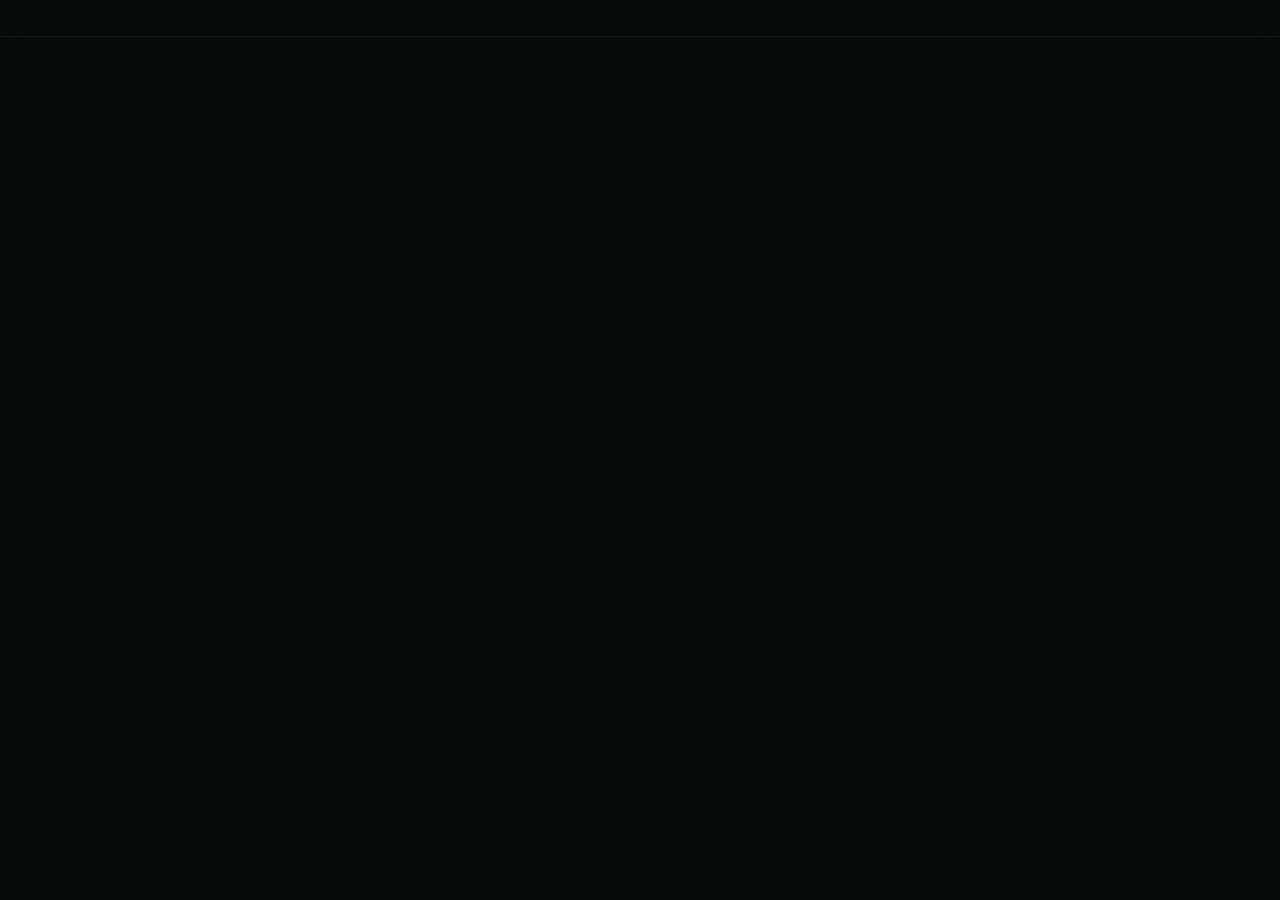
==== index.html @ d66a93f8 "base creation in progress." ====
<!DOCTYPE html>
<html lang="en">
<head>
    <meta http-equiv="Content-Security-Policy" 
      content="default-src 'self'; script-src 'self' https://api.github.com https://api.rss2json.com https://cdn.jsdelivr.net; connec; style-src 'self' https://fonts.googleapis.com; font-src 'self' https://fonts.gstatic.com;">
    <meta name="description"
      content="A simple portfolio website.">
    <meta name="keywords" content="AI Engineer, ML Engineer, Computer Vision, Gen AI, NLP, PyTorch, TensorFlow, Deep Learning, Data Science">
    <meta property="og:type" content="website">
    <meta property="og:url" content="https://Crammer.dev/">
    <meta property="og:title" content="AIML Engineer | CS Undergrad ">
    <meta property="og:description" content="GenAI enthusiast and ML engineer with a passion for computer vision and natural language processing.">
    <meta property="og:image" content="https://Crammer.dev/assets/preview_card.png">
    <meta property="twitter:card" content="summary_large_image">
    <meta property="twitter:title" content="AIML Engineer | CS Undergrad ">
    <meta property="twitter:description" content="GenAI enthusiast and ML engineer with a passion for computer vision and natural language processing.">
    <meta charset="UTF-8">
    <meta name="viewport" content="width=device-width, initial-scale=1.0">
    <title>AIML Engineer · CS Undergrad | Portfolio</title>
    <link rel="icon" type="image/svg+xml" href="content/icon.svg">
    <script src="theme-init.js"></script>
    <link rel=""preconnect" href="https://fonts.googleapis.com">
    <link rel="preconnect" href="https://fonts.gstatic.com" crossorigin>
    <link 
        href="https://fonts.googleapis.com/css2?family=DM+Sans:ital,opsz,wght@0,9..40,400;0,9..40,500;0,9..40,600;1,9..40,400&family=Fira+Code:wght@300;400;600&family=Playfair+Display:ital,wght@0,700;1,400&display=swap" 
        rel="stylesheet">
    <link rel="stylesheet" href="style.css">
    <link rel="stylesheet" href="css/index.css">
</head>    

<body>
    <div class="container">
        <nav
</html>
---- style.css ----
/* --- VARIABLES: Design system --- */
:root {
    color-scheme: dark;
    /* ── Base palette ─────────────────────────────────── */
    --bg-color:       #080c08;
    --surface-color:  #0e1410;
    --surface-2:      #131a14;
    --glass:          rgba(14, 20, 16, 0.75);
    --glass-hover:    rgba(19, 26, 20, 0.82);

    /* ── Typography ───────────────────────────────────── */
    --text-primary:   #e8ede8;
    --text-secondary: #7a8c7a;
    --text-muted:     #4a5a4a;

    /* ── Accent (neon lime, used precisely) ───────────── */
    --accent-color:   #ccff00;
    --accent-dim:     rgba(204, 255, 0, 0.6);
    --accent-glow:    rgba(204, 255, 0, 0.18);
    --accent-subtle:  rgba(204, 255, 0, 0.06);

    /* ── Atmospheric gradient blob colors ─────────────── */
    --atm-emerald:    rgba(16, 185, 129, 0.14);
    --atm-teal:       rgba(20, 184, 166, 0.10);
    --atm-lime:       rgba(132, 204, 22, 0.12);

    /* ── Navigation ───────────────────────────────────── */
    --nav-bg:         rgba(8, 12, 8, 0.88);
    --nav-border:     rgba(255, 255, 255, 0.07);
    --nav-text:       #e8ede8;

    /* ── Fonts ────────────────────────────────────────── */
    --font-code:      'Fira Code', monospace;
    --font-body:      'DM Sans', sans-serif;
    --font-display:   'Playfair Display', serif;

    /* ── Easing & Duration ────────────────────────────── */
    --ease-out-expo:  cubic-bezier(0.16, 1, 0.3, 1);
    --ease-cinematic: cubic-bezier(0.25, 0.46, 0.45, 0.94);
    --dur-fast: 0.18s;
    --dur-mid:  0.35s;
    --dur-slow: 0.65s;
}

/* --- LIGHT THEME (Warm Editorial) --- */
[data-theme="light"] {
    --bg-color:      #f5f2eb;
    --surface-color: #eae6dc;
    --surface-2:     #dedad0;
    /* Darker text for high contrast on warm ivory — WCAG AAA on bg */
    --text-primary:  #0c0f0a;
    --text-secondary: #353d30;
    --text-muted:    #5c6458;

    --accent-color:  #1a5c00;
    --accent-dim:    rgba(26, 92, 0, 0.65);
    --accent-glow:   rgba(26, 92, 0, 0.14);
    --accent-subtle: rgba(26, 92, 0, 0.06);

    --atm-emerald:   rgba(16, 140, 80, 0.07);
    --atm-teal:      rgba(20, 130, 120, 0.05);
    --atm-lime:      rgba(80, 140, 10, 0.06);

    --nav-bg:        rgba(245, 242, 235, 0.94);
    --nav-border:    rgba(12, 15, 10, 0.12);
    --nav-text:      #0c0f0a;

    --glass:         rgba(239, 236, 228, 0.70);
    --glass-hover:   rgba(230, 226, 216, 0.78);
    color-scheme: light;
}

/* --- GLOBAL RESET & BASE --- */
* {
    box-sizing: border-box;
    margin: 0;
    padding: 0;
}

body {
    background-color: var(--bg-color);
    color: var(--text-primary);
    font-family: var(--font-body);
    font-optical-sizing: auto;
    line-height: 1.65;
    letter-spacing: 0.01em;
    overflow-x: hidden;
    transition: background-color 0.3s, color 0.3s;
    background-image: url("data:image/svg+xml,%3Csvg xmlns='http://www.w3.org/2000/svg' width='200' height='200'%3E%3Cfilter id='n'%3E%3CfeTurbulence type='fractalNoise' baseFrequency='0.75' numOctaves='4' stitchTiles='stitch'/%3E%3CfeColorMatrix type='saturate' values='0'/%3E%3C%2Ffilter%3E%3Crect width='200' height='200' filter='url(%23n)' opacity='0.025'/%3E%3C%2Fsvg%3E");
    background-repeat: repeat;
    background-size: 200px 200px;
}

/* --- TYPOGRAPHY --- */
h1, h2, h3, h4 {
    font-family: var(--font-code);
    color: var(--text-primary);
    margin-bottom: 1rem;
}

h1 {
    font-size: 3rem;
}

/* Global 'a' tags */
a {
    color: var(--text-primary);
    text-decoration: none;
    border-bottom: 1px solid var(--accent-color);
    transition: all 0.3s ease;
}

a:hover {
    background-color: var(--accent-color);
    color: var(--bg-color);
    box-shadow: 0 0 15px var(--accent-color);
}

/* --- LAYOUT UTILITIES --- */
.container {
    max-width: 1200px;
    margin: 0 auto;
    padding: 0 40px;
    position: relative;
    z-index: 1;
}

section {
    padding: 80px 0;
}

/* --- COMPONENTS: The "Card" Look --- */
.card, .project-item, .skill-box {
    background: var(--glass);
    backdrop-filter: blur(12px);
    -webkit-backdrop-filter: blur(12px);
    border: 1px solid var(--nav-border);
    padding: 2rem;
    border-radius: 4px;
    transition:
        transform var(--dur-mid) var(--ease-out-expo),
        box-shadow var(--dur-mid) ease,
        background var(--dur-mid) ease,
        border-color var(--dur-mid) ease;
    position: relative;
    overflow: hidden;
}

.card:hover, .project-item:hover {
    transform: translateY(-6px);
    background: var(--glass-hover);
    border-color: rgba(204, 255, 0, 0.2);
    box-shadow:
        0 0 0 1px rgba(204, 255, 0, 0.18),
        0 12px 40px -8px rgba(0, 0, 0, 0.7),
        0 0 30px -10px rgba(204, 255, 0, 0.10);
}

.card::before, .project-item::before {
    content: '';
    display: block;
    width: 100%;
    height: 1px;
    background: linear-gradient(90deg, var(--accent-color), rgba(204, 255, 0, 0.3) 50%, transparent);
    position: absolute;
    top: 0;
    left: 0;
    transform: scaleX(0);
    transform-origin: left;
    transition: transform 0.5s var(--ease-out-expo);
}

.card:hover::before, .project-item:hover::before {
    transform: scaleX(1);
}

/* --- BUTTONS: Neon Style --- */
.btn {
    display: inline-block;
    padding: 12px 24px;
    font-family: var(--font-code);
    font-weight: bold;
    border: 1px solid var(--accent-color);
    color: var(--accent-color);
    background: transparent;
    cursor: pointer;
    transition: all 0.3s ease;
    text-transform: uppercase;
    letter-spacing: 1px;
}

.btn:hover {
    background: var(--accent-color);
    color: var(--bg-color);
    box-shadow: 0 0 20px var(--accent-glow);
}

/* --- SUPER SAIYAN BUTTON & MODE --- */
.btn-saiyan {
    display: inline-block;
    padding: 12px 24px;
    font-family: var(--font-code);
    font-size: 1rem;
    font-weight: bold;
    border: 1px solid #ffdd00;
    color: #ffdd00;
    background: transparent;
    cursor: pointer;
    transition: all 0.3s ease;
    text-transform: uppercase;
    letter-spacing: 1px;
    -webkit-appearance: none;
    appearance: none;
    outline: none;
    border-radius: 0;
    line-height: normal;
}

.btn-saiyan:hover {
    background: #ffdd00;
    color: #000;
    box-shadow: 0 0 25px rgba(255, 221, 0, 0.8);
}

.saiyan-mode {
    background: linear-gradient(135deg, #ffdd00, #ffaa00) !important;
    box-shadow: 0 0 50px rgba(255, 221, 0, 0.6) !important;
    transition: all 0.5s ease;
}

/* --- NAVIGATION: 3-column layout --- */
nav {
    position: sticky;
    top: 0;
    background: var(--nav-bg);
    border-bottom: 1px solid var(--nav-border);
    backdrop-filter: blur(20px) saturate(160%);
    -webkit-backdrop-filter: blur(20px) saturate(160%);
    z-index: 1000;
    display: grid;
    grid-template-columns: 1fr auto 1fr;
    align-items: center;
    transition: background 0.3s ease, border-color 0.3s ease, transform 0.3s ease;
    /* Break out of .container to span full viewport width */
    width: 100vw;
    margin-left: calc(-50vw + 50%);
    padding: 18px calc(50vw - 50% + 40px);
}

/* Brand: left column */
.nav-brand {
    display: flex;
    flex-direction: column;
    gap: 2px;
}

.nav-brand-name {
    font-family: var(--font-display);
    font-size: 1.1rem;
    font-weight: 700;
    color: var(--nav-text);
    letter-spacing: 0.5px;
    border-bottom: none;
    transition: color 0.3s ease;
}

.nav-brand-name:hover {
    background: none;
    box-shadow: none;
    color: var(--accent-color);
}

.nav-brand-tagline {
    font-family: var(--font-code);
    font-size: 0.65rem;
    color: var(--text-secondary);
    letter-spacing: 1.5px;
    text-transform: uppercase;
}

/* Links: center column */
.nav-links {
    display: flex;
    align-items: center;
    gap: 2px;
}

.nav-links a {
    color: var(--nav-text);
    font-family: var(--font-code);
    font-size: 0.75rem;
    font-weight: 500;
    letter-spacing: 1.5px;
    text-transform: uppercase;
    padding: 6px 14px;
    position: relative;
    border-bottom: none;
    transition: color 0.3s ease;
}

.nav-links a::after {
    content: '';
    position: absolute;
    width: 0;
    height: 2px;
    bottom: -2px;
    left: 14px;
    background-color: var(--accent-color);
    transition: width 0.3s ease;
}

.nav-links a:hover {
    background: none;
    box-shadow: none;
    color: var(--accent-color);
}

.nav-links a:hover::after {
    width: calc(100% - 28px);
}

.nav-links a.active {
    color: var(--accent-color);
    font-weight: bold;
}

.nav-links a.active::after {
    width: calc(100% - 28px);
}

/* Controls: right column (aligned right) */
.nav-controls {
    display: flex;
    justify-content: flex-end;
    align-items: center;
    gap: 8px;
}

/* --- THEME TOGGLE BUTTON --- */
#theme-toggle {
    background: transparent;
    border: 1px solid var(--accent-color);
    color: var(--accent-color);
    padding: 6px 12px;
    cursor: pointer;
    font-family: var(--font-code);
    font-size: 1rem;
    transition: all 0.3s ease;
}

#theme-toggle:hover {
    background: var(--accent-color);
    color: var(--bg-color);
    box-shadow: 0 0 10px var(--accent-glow);
}

/* --- HAMBURGER MENU TOGGLE (Mobile only) --- */
.menu-toggle {
    display: none;
    background: transparent;
    border: 1px solid var(--accent-color);
    color: var(--accent-color);
    padding: 6px 12px;
    cursor: pointer;
    font-family: var(--font-code);
    font-size: 1.2rem;
    transition: all 0.3s ease;
    -webkit-appearance: none;
    appearance: none;
    line-height: 1;
}

.menu-toggle:hover {
    background: var(--accent-color);
    color: var(--bg-color);
    box-shadow: 0 0 10px var(--accent-glow);
}

/* --- LANGUAGE SWITCHER --- */
.lang-switcher {
    position: relative;
    display: inline-flex;
}

.lang-toggle {
    background: transparent;
    border: 1px solid var(--accent-color);
    color: var(--accent-color);
    padding: 6px 10px;
    cursor: pointer;
    font-family: var(--font-code);
    font-size: 0.85rem;
    letter-spacing: 1px;
    transition: all 0.3s ease;
    line-height: 1;
    min-width: 54px;
    text-align: center;
}

.lang-toggle:hover,
.lang-toggle[aria-expanded="true"] {
    background: var(--accent-color);
    color: var(--bg-color);
    box-shadow: 0 0 10px var(--accent-glow);
}

.lang-menu {
    position: absolute;
    top: calc(100% + 6px);
    right: 0;
    min-width: 180px;
    margin: 0;
    padding: 6px 0;
    list-style: none;
    background: var(--bg-color);
    border: 1px solid var(--accent-color);
    box-shadow: 0 6px 24px rgba(0, 0, 0, 0.4), 0 0 14px var(--accent-glow);
    font-family: var(--font-code);
    font-size: 0.85rem;
    z-index: 1000;
    opacity: 0;
    transform: translateY(-4px);
    pointer-events: none;
    transition: opacity 0.18s ease, transform 0.18s ease;
}

.lang-menu.open {
    opacity: 1;
    transform: translateY(0);
    pointer-events: auto;
}

.lang-option {
    display: grid;
    grid-template-columns: 28px 1fr;
    align-items: center;
    gap: 10px;
    padding: 8px 14px;
    cursor: pointer;
    color: var(--text-color);
    transition: background 0.15s ease, color 0.15s ease;
    user-select: none;
}

.lang-option:hover {
    background: var(--accent-color);
    color: var(--bg-color);
}

.lang-option.active {
    color: var(--accent-color);
}

.lang-option.active::before {
    content: '>';
    position: absolute;
    margin-left: -12px;
    color: var(--accent-color);
}

.lang-option.active:hover {
    color: var(--bg-color);
}

.lang-option .lang-flag {
    display: inline-flex;
    align-items: center;
    justify-content: center;
    width: 20px;
    height: 15px;
    line-height: 1;
}

.lang-option .lang-flag-svg,
.lang-flag-svg {
    width: 100%;
    height: 100%;
    display: block;
    border: 1px solid rgba(0, 0, 0, 0.12);
    border-radius: 2px;
    box-sizing: border-box;
}

[data-theme="dark"] .lang-option .lang-flag-svg,
[data-theme="dark"] .lang-flag-svg {
    border-color: rgba(255, 255, 255, 0.15);
}

.lang-option .lang-name {
    font-size: 0.85rem;
}

/* RTL support for Arabic greeting in the typewriter */
#typewriter[dir="rtl"] {
    direction: rtl;
    unicode-bidi: embed;
}

@media (max-width: 768px) {
    .lang-menu {
        right: 0;
        min-width: 160px;
    }
}

/* --- SECTION HEADINGS: Hybrid style --- */
.section-label {
    font-family: var(--font-code);
    font-size: 0.72rem;
    letter-spacing: 3px;
    text-transform: uppercase;
    color: var(--accent-color);
    display: block;
    margin-bottom: 8px;
    opacity: 0.9;
}

.section-title {
    font-family: var(--font-display);
    font-size: 2.8rem;
    font-weight: 700;
    color: var(--text-primary);
    margin-bottom: 2rem;
    line-height: 1.1;
    letter-spacing: -0.5px;
}

/* --- PAGE HERO (inner pages: blog, projects, cv) --- */
.page-hero {
    padding: 60px 0 50px;
    border-left: 3px solid var(--accent-color);
    padding-left: 40px;
    margin-bottom: 20px;
    display: grid;
    grid-template-columns: 1fr auto;
    gap: 40px;
    align-items: start;
    position: relative;
    overflow: hidden;
    isolation: isolate;
}

.page-hero::before {
    content: '';
    position: absolute;
    inset: -30px;
    z-index: 0;
    background:
        radial-gradient(ellipse 60% 80% at 0% 50%, var(--atm-emerald) 0%, transparent 65%),
        radial-gradient(ellipse 40% 60% at 90% 20%, var(--atm-teal) 0%, transparent 60%);
    pointer-events: none;
}

.page-hero-left,
.page-hero-meta {
    position: relative;
    z-index: 1;
}

/* --- ATMOSPHERIC SECTION DIVIDERS --- */
section + section {
    position: relative;
}

section + section::before {
    content: '';
    display: block;
    height: 1px;
    background: linear-gradient(90deg,
        transparent 0%,
        var(--nav-border) 20%,
        rgba(204, 255, 0, 0.08) 50%,
        var(--nav-border) 80%,
        transparent 100%
    );
    position: absolute;
    top: 0;
    left: 0;
    right: 0;
}

.page-hero-label {
    font-family: var(--font-code);
    font-size: 0.88rem;
    letter-spacing: 2px;
    text-transform: uppercase;
    color: var(--accent-color);
    display: block;
    margin-bottom: 16px;
}

.page-hero-title {
    font-family: var(--font-display);
    font-size: clamp(2.8rem, 7vw, 5.5rem);
    font-weight: 700;
    color: var(--text-primary);
    line-height: 0.95;
    letter-spacing: -1.5px;
    margin-bottom: 20px;
}

.page-hero-subtitle {
    font-family: var(--font-display);
    font-style: italic;
    font-size: 1.1rem;
    color: var(--text-secondary);
    line-height: 1.6;
    max-width: 480px;
}

.page-hero-meta {
    background: var(--glass);
    backdrop-filter: blur(12px);
    -webkit-backdrop-filter: blur(12px);
    border: 1px solid var(--nav-border);
    padding: 28px;
    min-width: 260px;
    flex-shrink: 0;
}

.page-hero-meta-label {
    font-family: var(--font-code);
    font-size: 0.68rem;
    letter-spacing: 2px;
    text-transform: uppercase;
    color: var(--accent-color);
    display: block;
    margin-bottom: 12px;
}

.page-hero-meta-text {
    font-size: 0.9rem;
    color: var(--text-secondary);
    line-height: 1.6;
    margin-bottom: 16px;
}

.page-hero-stats {
    display: flex;
    gap: 40px;
    margin-top: 20px;
    border-top: 1px solid var(--nav-border);
    padding-top: 16px;
}

.page-hero-stat-label {
    font-family: var(--font-code);
    font-size: 0.65rem;
    letter-spacing: 1.5px;
    text-transform: uppercase;
    color: var(--text-secondary);
    display: block;
    margin-bottom: 6px;
}

.page-hero-stat-value {
    font-family: var(--font-display);
    font-size: 1.8rem;
    font-style: italic;
    color: var(--text-primary);
}

/* --- HERO SECTION LAYOUT --- */
#hero {
    padding: 0; /* override section padding — panels control their own spacing */
    position: relative;
    isolation: isolate;
}

.hero-layout {
    display: grid;
    grid-template-columns: minmax(0, 1fr) clamp(190px, 34vw, 380px);
    gap: clamp(8px, 1.4vw, 16px);
    max-width: 1280px;
    margin: 0 auto;
    align-items: end;
}

/* Left text panel */
.hero-panel-left {
    display: flex;
    flex-direction: column;
    justify-content: center;
    padding: 48px 20px 48px 0;
}

/* Right photo panel */
.hero-panel-right {
    display: flex;
    flex-direction: column;
    align-items: flex-end;
    justify-content: center;
    padding: 48px 0 48px 0;
}

/* Large display name */
.hero-display-name {
    font-family: var(--font-display);
    font-size: clamp(3rem, 5vw, 4.5rem);
    font-weight: 700;
    line-height: 0.95;
    letter-spacing: -2px;
    color: var(--text-primary);
    margin-bottom: 20px;
}

/* Rectangular photo frame with corner accents */
.video-frame-wrapper {
    position: relative;
    width: 100%;
    max-width: clamp(190px, 34vw, 380px);
}

/* Corner accents */
.video-frame-wrapper::before,
.video-frame-wrapper::after {
    content: '+';
    position: absolute;
    font-family: var(--font-code);
    font-size: 1.2rem;
    color: var(--accent-color);
    z-index: 3;
    line-height: 1;
}

.video-frame-wrapper::before {
    top: -8px;
    left: -8px;
}

.video-frame-wrapper::after {
    bottom: -8px;
    right: -8px;
}

.video-frame {
    width: 100%;
    aspect-ratio: 9 / 16;
    border-radius: 0;
    padding: 0;
    background: var(--glass);
    backdrop-filter: blur(12px);
    -webkit-backdrop-filter: blur(12px);
    border: 1px solid var(--accent-color);
    box-shadow:
        4px 4px 0 var(--accent-color),
        0 0 60px rgba(204, 255, 0, 0.06),
        0 20px 60px rgba(0, 0, 0, 0.6);
    display: grid;
    overflow: hidden;
    position: relative;
}

/* Stack video and GIF in the same grid cell */
.video-frame video,
.video-frame img {
    grid-area: 1 / 1;
    width: 100%;
    height: 100%;
    object-fit: cover;
    border-radius: 0;
    display: block;
    background-color: var(--bg-color);
    opacity: 0;
    transition: opacity 0.3s ease;
}

.video-frame video.active,
.video-frame img.active {
    opacity: 1;
}

.video-frame img.active {
    filter: brightness(0.92) saturate(1.1) contrast(1.05);
    transition: filter 0.5s var(--ease-cinematic);
}

.video-frame:hover img.active {
    filter: brightness(0.88) saturate(0.85) contrast(1.12);
}

/* Profile link */
.profile-link {
    display: block;
    width: 100%;
    text-decoration: none;
    border-bottom: none;
}

.profile-link:hover {
    background: none;
    box-shadow: none;
}

.profile-hover-overlay {
    grid-area: 1 / 1;
    display: flex;
    align-items: center;
    justify-content: center;
    background: rgba(0, 0, 0, 0.55);
    backdrop-filter: blur(6px);
    -webkit-backdrop-filter: blur(6px);
    opacity: 0;
    transition: opacity 0.3s ease;
    z-index: 2;
}

.profile-hover-overlay span {
    font-family: var(--font-code);
    font-size: 1rem;
    font-weight: bold;
    color: var(--accent-color);
    text-transform: uppercase;
    letter-spacing: 1px;
}

.profile-link:hover .profile-hover-overlay {
    opacity: 1;
}

.saiyan-btn-wrapper {
    display: flex;
    align-items: center;
    justify-content: center;
}

/* --- CONTACT EMAIL LINK GLOW --- */
#contact a[href^="mailto"] {
    font-family: var(--font-code);
    font-size: 1.1rem;
    color: var(--accent-color);
    border-bottom: 1px solid rgba(204, 255, 0, 0.3);
    transition:
        border-color var(--dur-mid) ease,
        text-shadow var(--dur-mid) ease;
    letter-spacing: 0.3px;
}

#contact a[href^="mailto"]:hover {
    color: var(--accent-color);
    border-bottom-color: var(--accent-color);
    background: none;
    box-shadow: none;
    text-shadow: 0 0 20px var(--accent-glow);
}

/* --- CONTACT SOCIAL ICONS --- */
.social-links {
    display: flex;
    gap: 24px;
    margin-top: 24px;
    align-items: center;
}

.social-icon {
    display: flex;
    align-items: center;
    justify-content: center;
    border-bottom: none;
    transition: transform 0.25s ease, filter 0.25s ease;
}

.social-icon:hover {
    background: none;
    box-shadow: none;
    transform: scale(1.2);
    filter: drop-shadow(0 0 8px var(--accent-glow));
}

.social-icon svg {
    width: 36px;
    height: 36px;
    fill: white;
}

[data-theme="light"] .social-icon svg {
    fill: #1a1f16;
}

/* --- LIGHT THEME: Tag overrides --- */
[data-theme="light"] .tag {
    background: rgba(61, 122, 0, 0.06);
    border-color: rgba(61, 122, 0, 0.25);
}

[data-theme="light"] .tag-ml {
    color: #7c3aed;
    background: rgba(124, 58, 237, 0.08);
    border-color: rgba(124, 58, 237, 0.25);
}

[data-theme="light"] .tag-nlp {
    color: #0d7346;
    background: rgba(13, 115, 70, 0.08);
    border-color: rgba(13, 115, 70, 0.25);
}

[data-theme="light"] .tag-analytics {
    color: #b45309;
    background: rgba(180, 83, 9, 0.08);
    border-color: rgba(180, 83, 9, 0.25);
}

[data-theme="light"] .tag-engineering {
    color: #1d4ed8;
    background: rgba(29, 78, 216, 0.08);
    border-color: rgba(29, 78, 216, 0.25);
}

[data-theme="light"] .tag-cloud {
    color: #0e7490;
    background: rgba(14, 116, 144, 0.08);
    border-color: rgba(14, 116, 144, 0.25);
}

/* --- LIGHT THEME: Ghost project card --- */
[data-theme="light"] .proj-card-ghost {
    border-color: rgba(61, 122, 0, 0.25);
}

/* --- LIGHT THEME: Hero text readability --- */
[data-theme="light"] .hero-display-name {
    color: #111410;
    text-shadow: 0 1px 4px rgba(248, 246, 240, 0.8);
}

[data-theme="light"] .section-label {
    text-shadow: 0 1px 3px rgba(248, 246, 240, 0.9);
}

[data-theme="light"] .hero-subtitle {
    color: #3a4238;
    text-shadow: 0 1px 3px rgba(248, 246, 240, 0.9);
}

/* --- FOOTER STATUS BAR --- */
.status-bar {
    display: flex;
    align-items: center;
    gap: 10px;
    font-family: var(--font-code);
    font-size: 0.85rem;
    color: var(--text-secondary);
    flex-wrap: wrap;
}

.status-indicator {
    width: 8px;
    height: 8px;
    border-radius: 50%;
    background-color: var(--accent-color);
    box-shadow: 0 0 6px var(--accent-color);
    display: inline-block;
    animation: blink 2s infinite;
}

@keyframes blink {
    0%, 100% { opacity: 1; }
    50% { opacity: 0.3; }
}

/* --- GRID SYSTEM --- */
.grid {
    display: grid;
    grid-template-columns: repeat(auto-fit, minmax(300px, 1fr));
    gap: 2rem;
    margin-top: 2rem;
}

/* Tag styling */
.tag {
    display: inline-block;
    padding: 2px 8px;
    border-radius: 0;
    background: rgba(204, 255, 0, 0.05);
    color: var(--accent-color);
    font-size: 0.8rem;
    margin-right: 5px;
    margin-bottom: 5px;
    border: 1px solid rgba(204, 255, 0, 0.25);
    font-family: var(--font-code);
    letter-spacing: 0.5px;
}

/* Skill tag category colors */
.tag-ml {
    display: inline-block;
    padding: 2px 8px;
    border-radius: 4px;
    font-size: 0.75rem;
    margin-right: 4px;
    margin-bottom: 4px;
    color: #c084fc;
    background: rgba(192, 132, 252, 0.1);
    border: 1px solid rgba(192, 132, 252, 0.3);
}

.tag-nlp {
    display: inline-block;
    padding: 2px 8px;
    border-radius: 4px;
    font-size: 0.75rem;
    margin-right: 4px;
    margin-bottom: 4px;
    color: #34d399;
    background: rgba(52, 211, 153, 0.1);
    border: 1px solid rgba(52, 211, 153, 0.3);
}

.tag-analytics {
    display: inline-block;
    padding: 2px 8px;
    border-radius: 4px;
    font-size: 0.75rem;
    margin-right: 4px;
    margin-bottom: 4px;
    color: #fb923c;
    background: rgba(251, 146, 60, 0.1);
    border: 1px solid rgba(251, 146, 60, 0.3);
}

.tag-engineering {
    display: inline-block;
    padding: 2px 8px;
    border-radius: 4px;
    font-size: 0.75rem;
    margin-right: 4px;
    margin-bottom: 4px;
    color: #60a5fa;
    background: rgba(96, 165, 250, 0.1);
    border: 1px solid rgba(96, 165, 250, 0.3);
}

.tag-cloud {
    display: inline-block;
    padding: 2px 8px;
    border-radius: 4px;
    font-size: 0.75rem;
    margin-right: 4px;
    margin-bottom: 4px;
    color: #22d3ee;
    background: rgba(34, 211, 238, 0.1);
    border: 1px solid rgba(34, 211, 238, 0.3);
}

.card-skill-tags {
    display: flex;
    flex-wrap: wrap;
    gap: 0;
    margin-top: 6px;
}

.card-header a {
    color: var(--text-primary);
    border-bottom: none;
}

.card-header a:hover {
    color: var(--accent-color);
    background: none;
    box-shadow: none;
}

/* --- PROJECTS: compact ls-style list --- */
.proj-list {
    display: flex;
    flex-direction: column;
    gap: 10px;
    margin-top: 1.2rem;
}

.proj-card {
    padding: 0.85rem 1.1rem !important;
    display: flex;
    flex-direction: column;
    gap: 6px;
}

.proj-card-ghost {
    display: flex;
    align-items: center;
    justify-content: center;
    margin-top: 10px;
    padding: 0.75rem 1.1rem;
    border: 1px dashed rgba(204, 255, 0, 0.2);
    border-radius: 0;
    font-family: var(--font-code);
    font-size: 0.85rem;
    color: var(--text-secondary);
    text-decoration: none;
    letter-spacing: 0.5px;
    transition: border-color 0.3s ease, color 0.3s ease, box-shadow 0.3s ease;
}

.proj-card-ghost:hover {
    border-color: var(--accent-color);
    color: var(--accent-color);
    background: none;
    box-shadow: 0 0 12px var(--accent-glow);
}

.proj-card-ghost .proj-prompt {
    opacity: 0.4;
}

.proj-card-ghost:hover .proj-prompt {
    opacity: 1;
}

.proj-header {
    display: flex;
    justify-content: space-between;
    align-items: baseline;
    gap: 12px;
    flex-wrap: wrap;
}

.proj-header .card-header {
    margin-bottom: 0;
    font-size: 0.9rem;
    white-space: nowrap;
    overflow: hidden;
    text-overflow: ellipsis;
}

.proj-prompt {
    color: var(--accent-color);
    opacity: 0.5;
    font-size: 0.8rem;
}

.proj-header .btn-link {
    flex-shrink: 0;
    font-size: 0.78rem;
    font-family: var(--font-code);
    color: var(--accent-color);
    border-bottom: 1px solid transparent;
    transition: border-color 0.2s;
    white-space: nowrap;
}

.proj-header .btn-link:hover {
    border-bottom-color: var(--accent-color);
    background: none;
    box-shadow: none;
    color: var(--accent-color);
}

.proj-card .card-tags {
    display: flex;
    flex-wrap: wrap;
    gap: 5px;
}

.proj-card .card-desc {
    font-size: 0.82rem;
    line-height: 1.45;
    color: var(--text-secondary);
    margin: 0;
}

.proj-stat {
    font-family: var(--font-code);
    font-size: 0.75rem;
    color: var(--text-secondary);
    padding: 2px 5px;
    border: 1px solid var(--nav-border);
    border-radius: 3px;
}

/* --- TIMELINE (Experience) --- */
.timeline {
    position: relative;
    padding-left: 20px;
    border-left: 2px solid var(--nav-border);
    margin-top: 2rem;
}

.timeline-item {
    position: relative;
    margin-bottom: 3rem;
    padding-left: 30px;
}

.timeline-content {
    display: flex;
    align-items: flex-start;
    gap: 2rem;
}

.timeline-text {
    flex: 1;
    min-width: 0;
}

.timeline-logo {
    flex-shrink: 0;
    width: 200px;
    display: flex;
    align-items: center;
    justify-content: center;
    margin-top: 6px;
    color: var(--text-primary);
}

.company-logo {
    max-width: 100%;
    max-height: 100%;
    object-fit: contain;
}

.job-header {
    margin-top: 6px;
    display: flex;
    align-items: center;
    gap: 14px;
}

.job-title {
    margin: 0;
}

.company-meta {
    margin: 4px 0 0;
    color: var(--text-secondary);
    font-size: 0.95rem;
}

.company-link {
    color: inherit;
    text-underline-offset: 3px;
    transition: color 0.2s ease;
}

.company-link:hover,
.company-link:focus-visible {
    color: var(--accent-color);
}

.company-note {
    margin-left: 6px;
    font-size: 0.8rem;
    font-family: var(--font-code);
    color: var(--accent-color);
}

.timeline-item .card-desc {
    margin-top: 12px;
    margin-bottom: 10px;
}

.job-achievements {
    font-size: 0.9rem;
    line-height: 1.6;
}

.timeline-item::before {
    content: '';
    position: absolute;
    left: -27px;
    top: 8px;
    width: 12px;
    height: 12px;
    background-color: var(--bg-color);
    border: 2px solid var(--accent-color);
    border-radius: 50%;
    z-index: 1;
    transition: all 0.3s ease;
}

.timeline-item:hover::before {
    background-color: var(--accent-color);
    box-shadow: 0 0 15px var(--accent-glow);
}

.job-date {
    font-family: var(--font-code);
    color: var(--accent-color);
    font-size: 0.9rem;
    display: inline-block;
    margin-bottom: 5px;
}

.timeline-item ul {
    list-style: none;
    padding-left: 0;
    margin-top: 6px;
}

.timeline-item ul li {
    position: relative;
    padding-left: 1.6em;
    margin-bottom: 8px;
    color: var(--text-secondary);
    text-align: left;
}

.timeline-item ul li::before {
    content: ">";
    position: absolute;
    left: 0;
    color: var(--accent-color);
    font-family: var(--font-code);
}

@media (max-width: 640px) {
    .timeline-content {
        flex-direction: column-reverse;
        gap: 1rem;
    }

    .timeline-logo {
        width: 140px;
    }

    .job-header {
        align-items: flex-start;
    }

    .company-meta {
        font-size: 0.88rem;
    }
}

/* --- BLOG CARD GRID: 2-col, borderless --- */
.blog-grid {
    display: grid;
    grid-template-columns: 1fr 1fr;
    gap: 48px 40px;
}

/* All cards: borderless, transparent — text flows under image */
.blog-card {
    background: none;
    border: none;
    border-radius: 0;
    overflow: hidden;
    position: relative;
    display: flex;
    flex-direction: column;
    transition: transform 0.3s ease;
}

.blog-card::after {
    display: none;
}

.blog-card:hover {
    transform: translateY(-4px);
}

.blog-card-link {
    display: flex;
    flex-direction: column;
    flex: 1;
    text-decoration: none;
    border-bottom: none;
}

.blog-card-link:hover {
    background: none;
    box-shadow: none;
}

.blog-card-img {
    width: 100%;
    aspect-ratio: 16 / 9;
    overflow: hidden;
    background: var(--glass);
    flex-shrink: 0;
    position: relative;
    border-radius: 2px;
}

.blog-card-img--empty {
    background: linear-gradient(135deg, var(--surface-color), var(--bg-color));
}

.blog-card-img img {
    width: 100%;
    height: 100%;
    object-fit: cover;
    display: block;
    transition: transform 0.4s ease;
    filter: grayscale(30%);
}

.blog-card:hover .blog-card-img img {
    transform: scale(1.04);
    filter: grayscale(0%);
}

/* Category tag overlay on blog images */
.blog-card-tag-overlay {
    position: absolute;
    top: 10px;
    left: 10px;
    background: var(--accent-color);
    color: var(--bg-color);
    font-family: var(--font-code);
    font-size: 0.65rem;
    font-weight: bold;
    letter-spacing: 1.5px;
    text-transform: uppercase;
    padding: 3px 8px;
    z-index: 1;
}

.blog-card-body {
    padding: 0;
    padding-top: 0.75rem;
    flex: 1;
}

.blog-date {
    font-family: var(--font-code);
    font-size: 0.72rem;
    color: var(--text-secondary);
    display: block;
    margin-bottom: 0.4rem;
    letter-spacing: 1px;
}

.blog-title {
    font-family: var(--font-code);
    font-size: 0.9rem;
    font-weight: 600;
    color: var(--text-primary);
    margin: 0 0 0.75rem;
    line-height: 1.45;
    text-transform: uppercase;
    letter-spacing: 0.5px;
}

.blog-tags {
    display: flex;
    flex-wrap: wrap;
    gap: 4px;
}

/* Terminal window */
.terminal-window {
    background: var(--glass) !important;
    backdrop-filter: blur(12px);
    -webkit-backdrop-filter: blur(12px);
    border: 1px solid var(--nav-border) !important;
    border-radius: 5px;
    box-shadow: 0 0 5px var(--accent-glow);
    transition: background 0.3s, border-color 0.3s, box-shadow 0.3s;
}

.terminal-window #blog-list a {
    color: var(--text-primary);
}

.terminal-window #blog-list p, .terminal-window #blog-list div > span {
    color: var(--text-secondary);
}

/* --- RESPONSIVE DESIGN (MOBILE & TABLET) --- */
@media (max-width: 900px) {

    .container {
        padding: 0 20px;
        width: 100%;
    }

    section {
        padding-top: 40px;
        padding-bottom: 40px;
    }

    /* --- NAV: hamburger layout --- */
    nav {
        grid-template-columns: 1fr auto;
        grid-template-rows: auto auto;
        padding: 12px calc(50vw - 50% + 20px);
        flex-wrap: wrap;
    }

    .nav-brand {
        grid-column: 1;
        grid-row: 1;
    }

    .nav-controls {
        grid-column: 2;
        grid-row: 1;
    }

    .menu-toggle {
        display: block;
    }

    .nav-links {
        display: none;
        grid-column: 1 / -1;
        grid-row: 2;
        flex-direction: column;
        align-items: flex-start;
        gap: 4px;
        width: 100%;
        padding: 12px 0 4px 0;
        border-top: 1px solid var(--nav-border);
        margin-top: 10px;
    }

    .nav-links.open {
        display: flex;
    }

    .nav-links a {
        margin-right: 0;
        padding: 8px 0;
        font-size: 0.9rem;
    }

    .nav-links a::after {
        left: 0;
    }

    .nav-links a:hover::after,
    .nav-links a.active::after {
        width: 100%;
    }

    /* --- HERO: title + image row, then full-width code block --- */
    .hero-layout {
        grid-template-columns: minmax(0, 1fr) clamp(150px, 34vw, 260px);
        gap: 6px;
        align-items: start;
    }

    .hero-panel-left,
    .hero-panel-right {
        display: contents;
    }

    .hero-panel-left > .section-label {
        grid-column: 1;
        grid-row: 1;
        align-self: end;
    }

    .hero-panel-left > .hero-display-name {
        grid-column: 1;
        grid-row: 2;
        margin-bottom: 8px;
    }

    .hero-panel-right > .video-frame-wrapper {
        grid-column: 2;
        grid-row: 1 / span 2;
        align-self: start;
    }

    .hero-panel-left > .code-box {
        grid-column: 1 / -1;
        grid-row: 3;
    }

    .hero-panel-left > .hero-subtitle {
        grid-column: 1 / -1;
        grid-row: 4;
    }

    .video-frame-wrapper {
        max-width: clamp(150px, 34vw, 260px);
    }

    .video-frame {
        aspect-ratio: 3 / 4;
    }

    .video-frame video,
    .video-frame img {
        object-position: 50% 50%;
    }

    .hero-display-name {
        font-size: 2.5rem;
    }

    /* --- PAGE HERO: stack --- */
    .page-hero {
        grid-template-columns: 1fr;
        padding-left: 24px;
    }

    .page-hero-meta {
        min-width: unset;
        width: 100%;
    }

    .page-hero-title {
        font-size: 2.5rem;
    }

    /* --- BLOG GRID: single column --- */
    .blog-grid {
        grid-template-columns: 1fr;
        gap: 36px;
    }

    /* --- SECTION TITLE --- */
    .section-title {
        font-size: 2rem;
    }

    /* --- TIMELINE --- */
    .timeline,
    .timeline-item,
    .timeline-item h3,
    .timeline-item p,
    .timeline-item .job-date {
        text-align: left;
    }

    .timeline-item {
        padding-left: 20px;
    }

    /* --- FOOTER --- */
    .status-bar {
        justify-content: center;
    }
}

/* --- EXTRA SMALL SCREENS (≤ 480px) --- */
@media (max-width: 480px) {

    .container {
        padding: 0 16px;
    }

    nav {
        padding: 12px calc(50vw - 50% + 16px);
    }

    .hero-display-name {
        font-size: 1.8rem;
    }

    .hero-layout {
        grid-template-columns: minmax(0, 1fr) clamp(118px, 36vw, 156px);
        gap: 8px;
    }

    .hero-panel-left > .hero-display-name {
        margin-bottom: 4px;
    }

    .video-frame-wrapper {
        max-width: clamp(118px, 36vw, 156px);
    }

    .btn-saiyan {
        font-size: 0.8rem;
        padding: 10px 14px;
        letter-spacing: 0.5px;
    }

    .btn {
        font-size: 0.85rem;
        padding: 10px 18px;
    }

    section {
        padding-top: 30px;
        padding-bottom: 30px;
    }

    .page-hero {
        padding-left: 16px;
    }

    .page-hero-title {
        font-size: 2rem;
    }

    .section-title {
        font-size: 1.7rem;
    }
}


/* ═══════════════════════════════════════════════════════════
   PROJECTS — EDITORIAL V1 CARDS (new /projects grid)
   Replaces the legacy .proj-list / .proj-card styles for
   repos rendered inside #repo-grid.
   ═══════════════════════════════════════════════════════════ */

/* Grid: 2-col on desktop, 1-col on mobile (handled below) */
#repo-grid.proj-list {
    display: grid;
    grid-template-columns: repeat(2, minmax(0, 1fr));
    gap: 22px;
    flex-direction: initial;
}

.v1-card {
    position: relative;
    background: var(--glass);
    backdrop-filter: blur(12px);
    -webkit-backdrop-filter: blur(12px);
    border: 1px solid var(--nav-border);
    padding: 28px 26px 24px;
    border-radius: 4px;
    display: flex;
    flex-direction: column;
    gap: 16px;
    transition:
        transform var(--dur-mid) var(--ease-out-expo),
        border-color var(--dur-mid) ease,
        box-shadow var(--dur-mid) ease;
}

.v1-card:hover {
    transform: translateY(-4px);
    border-color: rgba(204, 255, 0, 0.25);
    box-shadow:
        0 0 0 1px rgba(204, 255, 0, 0.15),
        0 12px 40px -10px rgba(0, 0, 0, 0.65);
}

.v1-corner {
    position: absolute;
    font-family: var(--font-code);
    font-size: 1rem;
    color: var(--accent-color);
    line-height: 1;
    z-index: 2;
    pointer-events: none;
}
.v1-corner-tl { top: -7px; left: -7px; }
.v1-corner-br { bottom: -7px; right: -7px; }

.v1-header {
    display: flex;
    justify-content: space-between;
    align-items: flex-start;
    gap: 16px;
    flex-wrap: wrap;
}

.v1-cats {
    font-family: var(--font-code);
    font-size: 0.72rem;
    letter-spacing: 2.5px;
    text-transform: uppercase;
    color: var(--accent-color);
    display: flex;
    align-items: center;
    flex-wrap: wrap;
    gap: 8px;
    line-height: 1.4;
}

.v1-cats-sep {
    color: var(--accent-dim);
    opacity: 0.6;
}

.v1-links {
    display: flex;
    gap: 8px;
    flex-shrink: 0;
}

.v1-link {
    font-family: var(--font-code);
    font-size: 0.72rem;
    color: var(--text-primary);
    border: 1px solid var(--nav-border);
    border-bottom: 1px solid var(--nav-border);
    padding: 4px 10px;
    letter-spacing: 0.5px;
    transition: all 0.2s ease;
}

.v1-link:hover {
    border-color: var(--accent-color);
    color: var(--accent-color);
    background: transparent;
    box-shadow: 0 0 12px var(--accent-glow);
}

.v1-title {
    font-family: var(--font-display);
    font-size: 1.85rem;
    font-weight: 700;
    line-height: 1.05;
    letter-spacing: -0.5px;
    color: var(--text-primary);
    margin: 4px 0 0;
}

.v1-desc {
    font-family: var(--font-body);
    font-size: 0.92rem;
    line-height: 1.6;
    color: var(--text-secondary);
    margin: 0;
    text-wrap: pretty;
}

.v1-tags {
    display: flex;
    flex-wrap: wrap;
    gap: 4px;
    margin-top: auto;
    padding-top: 4px;
}

/* Mobile: single column + slightly tighter type */
@media (max-width: 900px) {
    #repo-grid.proj-list {
        grid-template-columns: 1fr;
        gap: 18px;
    }
    .v1-title { font-size: 1.55rem; }
    .v1-card { padding: 24px 22px 20px; }
}
---- css/index.css ----
/* =============================================
   HOMEPAGE SECTION SPACING — tighter than global
   ============================================= */
#hero {
    padding-top: 32px;
    padding-bottom: 16px;
}

.section {
    padding: 36px 0;
}

/* =============================================
   BLINKING CURSOR
   ============================================= */
/* Blinking Cursor Animation */
.cursor {
    animation: blink 1s infinite;
}
@keyframes blink {
    0%, 100% { opacity: 1; }
    50% { opacity: 0; }
}

/* =============================================
   PYTHON SYNTAX COLOURS  (GitHub Dark palette)
   ============================================= */
.py-kw      { color: #ff7b72; }                        /* keywords: def, return, from, import, class */
.py-fn      { color: #d2a8ff; }                        /* function / method names */
.py-self    { color: #ffa657; }                        /* self parameter */
.py-type    { color: #79c0ff; }                        /* type hints: str, list, int */
.py-str     { color: #a5d6ff; }                        /* string literals */
.py-num     { color: #79c0ff; }                        /* numeric literals */
.py-op      { color: var(--text-secondary); }          /* operators */
.py-comment { color: #8b949e; font-style: italic; }    /* # comments */

.py-blank { display: block; height: 0.6em; }           /* blank line between blocks */
.py-l1    { padding-left: 1.5em; }                     /* 1 indent */
.py-l2    { padding-left: 3em; }                       /* 2 indents */

/* =============================================
   HERO LAYOUT
   ============================================= */
.hero-text {
    font-family: 'Fira Code', monospace;
    flex: 1;
}

.hero-heading {
    font-size: 2.2rem;
    margin-bottom: 20px;
    font-family: var(--font-code);
    color: var(--text-secondary);
}

/* Hero subtitle (tagline below display name) */
.hero-subtitle {
    font-family: var(--font-code);
    font-size: 0.78rem;
    font-weight: 400;
    letter-spacing: 1.5px;
    text-transform: uppercase;
    color: var(--text-secondary);
    margin-top: 16px;
    line-height: 1.8;
    width: 100%;
    max-width: 620px;
}

/* =============================================
   CODE BOX  (IDE-style window)
   ============================================= */
.code-box {
    display: inline-block;
    width: 100%;
    max-width: 620px;
    border-radius: 0;
    border: 1px solid rgba(204, 255, 0, 0.15);
    background: rgba(8, 12, 8, 0.88);
    backdrop-filter: blur(16px);
    -webkit-backdrop-filter: blur(16px);
    overflow: hidden;
    text-align: left !important;
    margin-top: 4px;
    margin-bottom: 0;
}

/* Title bar with traffic-light dots + filename */
.code-box-tab {
    display: flex;
    align-items: center;
    gap: 10px;
    padding: 8px 14px;
    background: rgba(255, 255, 255, 0.04);
    border-bottom: 1px solid rgba(204, 255, 0, 0.1);
    font-family: 'Fira Code', monospace;
    font-size: 0.75rem;
    color: var(--text-secondary);
}

.code-box-dots {
    display: flex;
    gap: 5px;
}

.code-box-dots span {
    display: inline-block;
    width: 10px;
    height: 10px;
    border-radius: 50%;
}

.code-box-dots span:nth-child(1) { background: #ff5f57; }
.code-box-dots span:nth-child(2) { background: #febc2e; }
.code-box-dots span:nth-child(3) { background: #28c840; }

/* Code body */
.code-box-body {
    padding: 14px 18px;
    font-family: 'Fira Code', monospace;
    font-size: 0.88rem;
    line-height: 1.75;
    overflow-x: hidden;
    text-align: left !important;
}

.code-box-body p {
    margin: 0;
    white-space: normal;
    overflow-wrap: break-word;
    word-break: break-word;
    text-align: left !important;
}

/* =============================================
   SKILLS SECTION
   ============================================= */
.skills-code-block {
    font-family: 'Fira Code', monospace;
    font-size: 0.9rem;
    line-height: 2;
}

.skill-row {
    display: flex;
    align-items: flex-start;
    flex-wrap: nowrap;
    gap: 0;
    margin-bottom: 10px;
}

.skill-key {
    color: #ffa657;
    min-width: 140px;
    flex-shrink: 0;
    white-space: nowrap;
    padding-top: 4px;
}

.skill-eq {
    color: var(--text-secondary);
    flex-shrink: 0;
    white-space: nowrap;
    padding-top: 4px;
}

.skill-chips {
    display: flex;
    flex-wrap: wrap;
    gap: 6px;
    min-width: 0;
}

/* Base chip */
.skill-chip {
    display: inline-block;
    padding: 3px 10px;
    border-radius: 0;
    font-size: 0.78rem;
    font-family: 'Fira Code', monospace;
    border: 1px solid;
    transition: opacity 0.2s;
}

.skill-chip:hover { opacity: 0.75; }

/* Category colours */
.chip-lang  { color: #79c0ff; border-color: rgba(121, 192, 255, 0.35); background: rgba(121, 192, 255, 0.08); }
.chip-cloud { color: #d2a8ff; border-color: rgba(210, 168, 255, 0.35); background: rgba(210, 168, 255, 0.08); }
.chip-data  { color: #ffa657; border-color: rgba(255, 166, 87,  0.35); background: rgba(255, 166, 87,  0.08); }
.chip-ml    { color: #3fb950; border-color: rgba(63,  185,  80,  0.35); background: rgba(63,  185,  80,  0.08); }
.chip-mon   { color: #8b949e; border-color: rgba(139, 148, 158, 0.35); background: rgba(139, 148, 158, 0.08); }
.chip-pm    { color: #ff7b72; border-color: rgba(255, 123, 114, 0.35); background: rgba(255, 123, 114, 0.08); }

/* --- LIGHT THEME: Skill chip overrides (darkened for readability) --- */
[data-theme="light"] .chip-lang  { color: #0550ae; border-color: rgba(5, 80, 174, 0.3);   background: rgba(5, 80, 174, 0.08); }
[data-theme="light"] .chip-cloud { color: #6639ba; border-color: rgba(102, 57, 186, 0.3);  background: rgba(102, 57, 186, 0.08); }
[data-theme="light"] .chip-data  { color: #953800; border-color: rgba(149, 56, 0, 0.3);    background: rgba(149, 56, 0, 0.08); }
[data-theme="light"] .chip-ml    { color: #1a7f37; border-color: rgba(26, 127, 55, 0.3);   background: rgba(26, 127, 55, 0.08); }
[data-theme="light"] .chip-mon   { color: #57606a; border-color: rgba(87, 96, 106, 0.3);   background: rgba(87, 96, 106, 0.08); }
[data-theme="light"] .chip-pm    { color: #a0111f; border-color: rgba(160, 17, 31, 0.3);   background: rgba(160, 17, 31, 0.08); }

/* --- LIGHT THEME: Skill key override --- */
[data-theme="light"] .skill-key  { color: #953800; }

/* --- LIGHT THEME: Code box overrides --- */
[data-theme="light"] .code-box {
    background: rgba(248, 246, 240, 0.88);
    border-color: rgba(61, 122, 0, 0.2);
}
[data-theme="light"] .code-box-tab {
    background: rgba(0, 0, 0, 0.04);
    border-bottom-color: rgba(61, 122, 0, 0.12);
}

/* --- LIGHT THEME: Python syntax (GitHub Light palette) --- */
[data-theme="light"] .py-kw      { color: #a0111f; }
[data-theme="light"] .py-fn      { color: #6639ba; }
[data-theme="light"] .py-self    { color: #953800; }
[data-theme="light"] .py-type    { color: #0550ae; }
[data-theme="light"] .py-str     { color: #0a3069; }
[data-theme="light"] .py-num     { color: #0550ae; }
[data-theme="light"] .py-comment { color: #6e7781; }

/* =============================================
   SKILLS — Newspaper Grid
   6-cell tight grid, borders as 1px lines
   ============================================= */
.skills-va {
    display: grid;
    grid-template-columns: repeat(3, 1fr);
    gap: 1px;
    background: var(--nav-border);
    border: 1px solid var(--nav-border);
}

.skills-va-cell {
    background: var(--glass);
    backdrop-filter: blur(12px);
    -webkit-backdrop-filter: blur(12px);
    padding: 28px 24px;
    display: flex;
    flex-direction: column;
    gap: 14px;
    transition: background 0.2s;
}

.skills-va-cell:hover {
    background: var(--glass-hover);
}

.skills-va-label {
    font-family: 'Fira Code', monospace;
    font-size: 0.65rem;
    letter-spacing: 2px;
    text-transform: uppercase;
    display: block;
    /* inherits chip color */
    background: none !important;
    border: none !important;
    padding: 0 !important;
    border-radius: 0 !important;
}

.skills-va-chips {
    display: flex;
    flex-wrap: wrap;
    gap: 6px;
}

/* Mobile adjustments */
@media (max-width: 768px) {
    .skills-va { grid-template-columns: 1fr 1fr; }
}

/* =============================================
   RESPONSIVE
   ============================================= */
@media (max-width: 768px) {
    .code-box {
        max-width: 100%;
        width: 100%;
        margin-top: 12px;
    }

    .code-box-body {
        font-size: 0.84rem;
        padding: 12px 14px;
    }

    .py-l1 { padding-left: 1em; }
    .py-l2 { padding-left: 2em; }

    .hero-heading {
        font-size: 1.6rem;
        text-align: center;
    }

    .hero-subtitle {
        text-align: left;
        font-size: 0.7rem;
        margin-top: 12px;
    }

    .skill-key { min-width: unset; font-size: 0.78rem; white-space: nowrap; }
}

/* =============================================
   HERO TYPOGRAPHY — More dramatic
   ============================================= */
.hero-display-name {
    font-size: clamp(2.8rem, 4.8vw, 4.6rem);
    letter-spacing: -2px;
    line-height: 0.92;
    white-space: normal;
    text-wrap: balance;
}

/* =============================================
   SKILL CHIP HOVER UPGRADE
   ============================================= */
.skill-chip {
    transition:
        opacity var(--dur-fast) ease,
        transform var(--dur-fast) var(--ease-out-expo),
        box-shadow var(--dur-fast) ease;
}
.skill-chip:hover {
    opacity: 1;
    transform: translateY(-2px);
    box-shadow: 0 4px 12px rgba(0, 0, 0, 0.3);
}

/* =============================================
   SCROLL REVEAL SYSTEM
   ============================================= */
.reveal {
    opacity: 0;
    transform: translateY(28px);
    transition:
        opacity var(--dur-slow) var(--ease-out-expo),
        transform var(--dur-slow) var(--ease-out-expo);
    transition-delay: calc(var(--stagger-index, 0) * 80ms);
}

.reveal.visible {
    opacity: 1;
    transform: translateY(0);
}

/* =============================================
   HERO LOAD REVEAL (staged on page load)
   Progressive enhancement: JS adds .hero-entry to enable the animation.
   Without JS, or before JS runs, elements are fully visible.
   ============================================= */
.hero-entry {
    opacity: 0;
    transform: translateY(28px);
    transition:
        opacity 0.7s var(--ease-out-expo),
        transform 0.8s var(--ease-out-expo);
}

.hero-entry.hero-loaded {
    opacity: 1;
    transform: translateY(0);
}

/* =============================================
   LIGHT THEME — EXPLICIT HIGH-CONTRAST OVERRIDES
   Guarantees readability on real screens regardless of inheritance.
   ============================================= */
[data-theme="light"] .hero-display-name {
    color: #0c0f0a;
}

[data-theme="light"] .section-label {
    color: #1a5c00;
    opacity: 1;
}

[data-theme="light"] .hero-subtitle {
    color: #353d30;
}

[data-theme="light"] .hero-panel-left .code-box {
    background: rgba(0, 0, 0, 0.04);
    border-color: rgba(26, 92, 0, 0.22);
}

/* Ensure nav text stays fully dark on light bg */
[data-theme="light"] nav,
[data-theme="light"] .nav-brand-name,
[data-theme="light"] .nav-brand-tagline,
[data-theme="light"] .nav-links a {
    color: #0c0f0a;
}

[data-theme="light"] .nav-links a {
    border-bottom-color: transparent;
}

/* =============================================
   REDUCED MOTION SAFETY
   ============================================= */
@media (prefers-reduced-motion: reduce) {
    .reveal {
        opacity: 1;
        transform: none;
        transition: none;
    }
    /* Disable hero entry animation — show immediately */
    .hero-entry {
        opacity: 1 !important;
        transform: none !important;
        transition: none !important;
    }
}
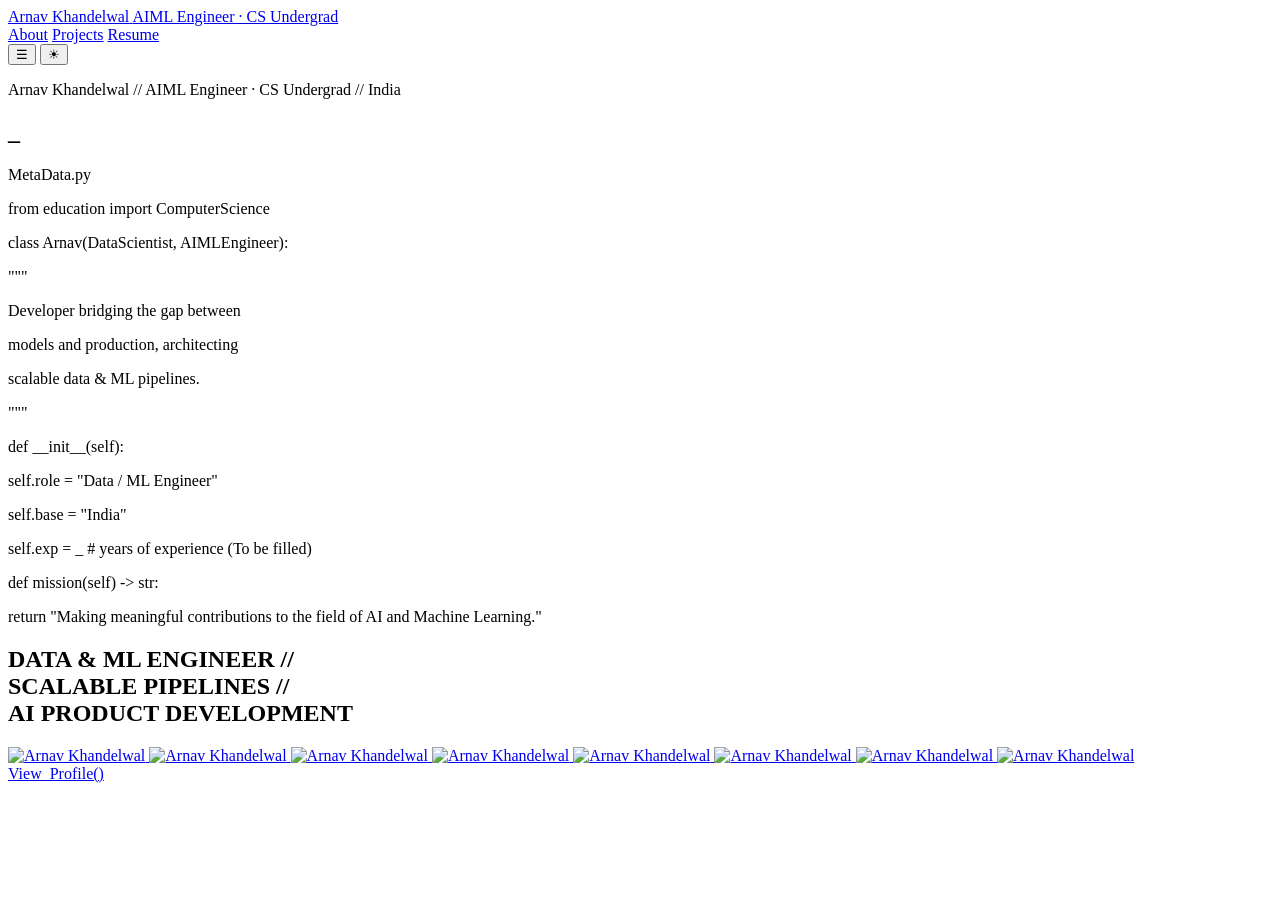
==== commit 8185e535: "Import suitable images for hero pannel" ====
--- a/index.html
+++ b/index.html
@@ -1,11 +1,13 @@
 <!DOCTYPE html>
 <html lang="en">
+
 <head>
     <meta http-equiv="Content-Security-Policy" 
       content="default-src 'self'; script-src 'self' https://api.github.com https://api.rss2json.com https://cdn.jsdelivr.net; connec; style-src 'self' https://fonts.googleapis.com; font-src 'self' https://fonts.gstatic.com;">
     <meta name="description"
       content="A simple portfolio website.">
     <meta name="keywords" content="AI Engineer, ML Engineer, Computer Vision, Gen AI, NLP, PyTorch, TensorFlow, Deep Learning, Data Science">
+   
     <meta property="og:type" content="website">
     <meta property="og:url" content="https://Crammer.dev/">
     <meta property="og:title" content="AIML Engineer | CS Undergrad ">
@@ -30,5 +32,77 @@
 
 <body>
     <div class="container">
-        <nav
+        <nav>
+            <a href="index.html" class="nav-brand">
+                <span class="nav-brand-name">Arnav Khandelwal</span>
+                <span class="nav-brand-tagline">AIML Engineer · CS Undergrad</span>
+            </a>
+            <div class="nav-links">
+                <a href="index.html" data-i18n="nav.about">About</a>
+                <a href="projects.html" data-i18n="nav.projects">Projects</a>
+                <a href="cv.html" data-i18n="nav.resume">Resume</a>
+            </div>
+            <div class="nav-controls">
+                <button id="menu-toggle" class="menu-toggle" data-i18n-attr="aria-label:nav.menu_aria" aria-label="Toggle navigation">☰</button>
+                <button id="theme-toggle" data-i18n-attr="title:nav.theme_title" title="Switch Theme">☀</button>
+            </div>
+        </nav>
+
+        <section id = "hero">
+            <div class="hero-layout">
+                <div class="hero-panel-left">
+                    <p class="section-label" data-i18n="hero.label">Arnav Khandelwal // AIML Engineer · CS Undergrad // India</p>
+                    <h1 class="hero-display-name"><span id="typewriter"></span><span class="cursor">_</span></h1>
+
+                    <!-- Unified Python code box -->
+                    <div class="code-box">
+                        <div class="code-box-tab">
+                            <span class="code-box-dots"><span></span><span></span><span></span></span>
+                            MetaData.py
+                        </div>
+                        <div class="code-box-body">
+                            <p><span class="py-kw">from</span> education <span class="py-kw">import</span> ComputerScience</p>
+                            <p class="py-blank"></p>
+                            <p><span class="py-kw">class</span> <span class="py-fn">Arnav</span>(DataScientist, AIMLEngineer):</p>
+                            <p class="py-l1"><span class="py-str">"""</span></p>
+                            <p class="py-l2"><span class="py-str" data-i18n="code.doc_line1">Developer bridging the gap between</span></p>
+                            <p class="py-l2"><span class="py-str" data-i18n="code.doc_line2">models and production, architecting</span></p>
+                            <p class="py-l2"><span class="py-str" data-i18n="code.doc_line3">scalable data &amp; ML pipelines.</span></p>
+                            <p class="py-l1"><span class="py-str">"""</span></p>
+                            <p class="py-blank"></p>
+                            <p class="py-l1"><span class="py-kw">def</span> <span class="py-fn">__init__</span>(<span class="py-self">self</span>):</p>
+                            <p class="py-l2"><span class="py-self">self</span>.role<span class="py-op"> = </span><span class="py-str" data-i18n="code.role">"Data / ML Engineer"</span></p>
+                            <p class="py-l2"><span class="py-self">self</span>.base<span class="py-op"> = </span><span class="py-str" data-i18n="code.base">"India"</span></p>
+                            <p class="py-l2"><span class="py-self">self</span>.exp<span class="py-op"> = </span><span class="py-num">_</span>  <span class="py-comment" data-i18n="code.comment"># years of experience (To be filled)</span></p>
+                            <p class="py-blank"></p>
+                            <p class="py-l1"><span class="py-kw">def</span> <span class="py-fn">mission</span>(<span class="py-self">self</span>) -&gt; <span class="py-type">str</span>:</p>
+                            <p class="py-l2"><span class="py-kw">return</span> <span class="py-str" data-i18n="code.mission">"Making meaningful contributions to the field of AI and Machine Learning."</span></p>
+                        </div>
+                    </div>
+
+                    <h2 class="hero-subtitle"><span data-i18n="hero.subtitle_line1">DATA & ML ENGINEER //</span><br><span data-i18n="hero.subtitle_line2">SCALABLE PIPELINES //</span><br><span data-i18n="hero.subtitle_line3">AI PRODUCT DEVELOPMENT</span></h2>
+                </div>
+
+<!-- #TO DO : Replace with images -->
+
+                <!-- Hero Visual: profile photo -->
+                <div class="hero-panel-right">
+                    <div class="video-frame-wrapper">
+                        <a href="cv.html" class="profile-link">
+                            <div class="video-frame" id="hero-frame">
+                                <img src="_" alt="Arnav Khandelwal" class="profile-img active">
+                                <img src="_" alt="Arnav Khandelwal" class="profile-img">
+                                <img src="_" alt="Arnav Khandelwal" class="profile-img">
+                                <img src="_" alt="Arnav Khandelwal" class="profile-img">
+                                <img src="_" alt="Arnav Khandelwal" class="profile-img">
+                                <img src="_" alt="Arnav Khandelwal" class="profile-img">
+                                <img src="_" alt="Arnav Khandelwal" class="profile-img">
+                                <img src="_" alt="Arnav Khandelwal" class="profile-img">
+                                <div class="profile-hover-overlay"><span>View_Profile()</span></div>
+                            </div>
+                        </a>
+                    </div>
+                </div>
+            </div>
+        </section>
 </html>
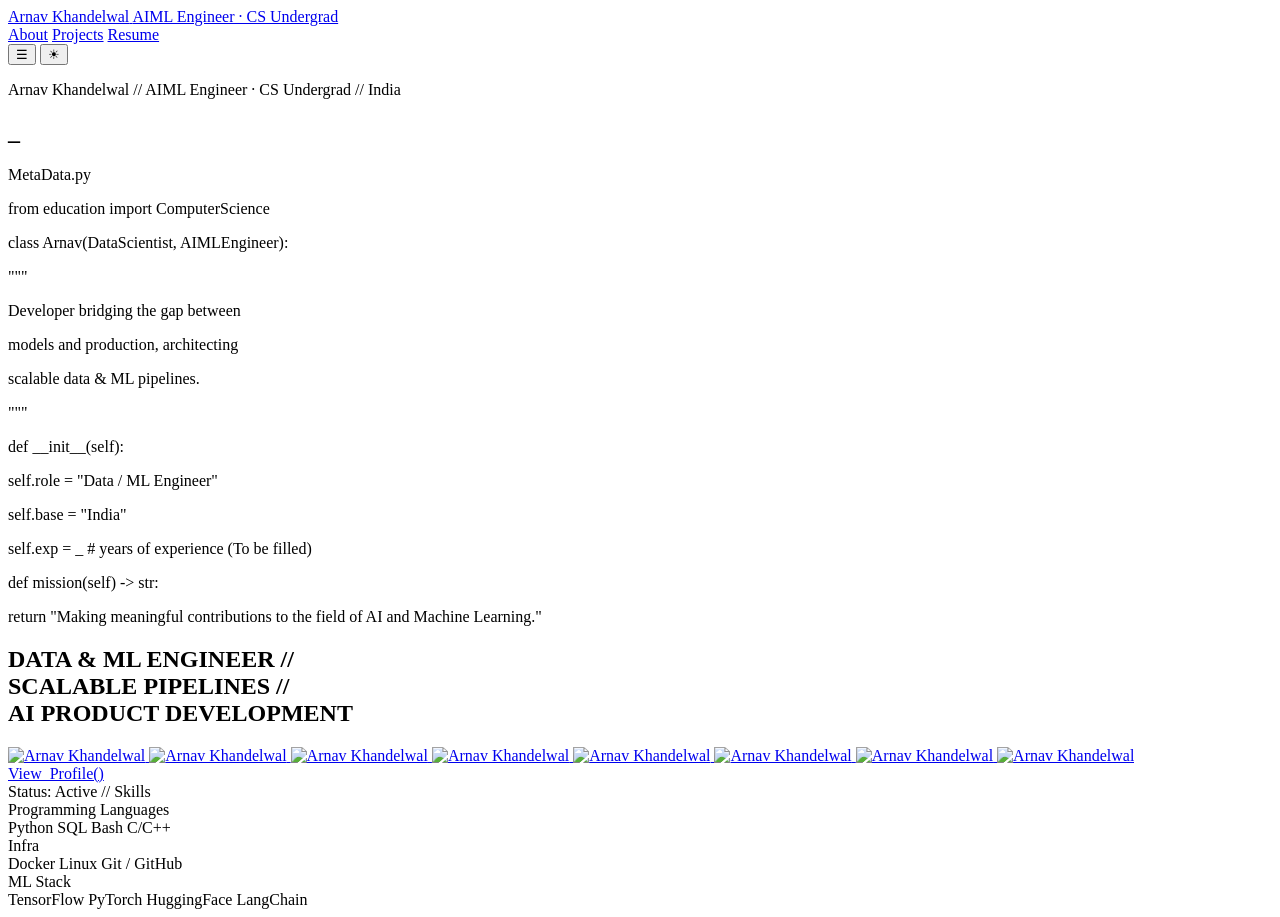
==== commit ed4a2bae: "Add suitable address in contact : mail" ====
--- a/index.html
+++ b/index.html
@@ -105,4 +105,37 @@
                 </div>
             </div>
         </section>
+        
+        <section class="section" id="skills">
+            <span class="section-label" data-i18n="skills.label">Status: Active // Skills</span>
+
+            <div class="skills-va">
+                <div class="skills-va-cell">
+                    <span class="skills-va-label chip-lang" data-i18n="skills.langs">Programming Languages</span>
+                    <div class="skills-va-chips">
+                        <span class="skill-chip chip-lang">Python</span>
+                        <span class="skill-chip chip-lang">SQL</span>
+                        <span class="skill-chip chip-lang">Bash</span>
+                        <span class="skill-chip chip-lang">C/C++</span>
+                    </div>
+                </div>
+                <div class="skills-va-cell">
+                    <span class="skills-va-label chip-cloud" data-i18n="skills.cloud">Infra</span>
+                    <div class="skills-va-chips">
+                        <span class="skill-chip chip-cloud">Docker</span>
+                        <span class="skill-chip chip-cloud">Linux</span>
+                        <span class="skill-chip chip-cloud">Git / GitHub</span>
+                    </div>
+                </div>
+                <div class="skills-va-cell">
+                    <span class="skills-va-label chip-ml" data-i18n="skills.ml">ML Stack</span>
+                    <div class="skills-va-chips">
+                        <span class="skill-chip chip-ml">TensorFlow</span>
+                        <span class="skill-chip chip-ml">PyTorch</span>
+                        <span class="skill-chip chip-ml">HuggingFace</span>
+                        <span class="skill-chip chip-ml">LangChain</span>
+                    </div>
+                </div>
+            </div>
+        </section>
 </html>
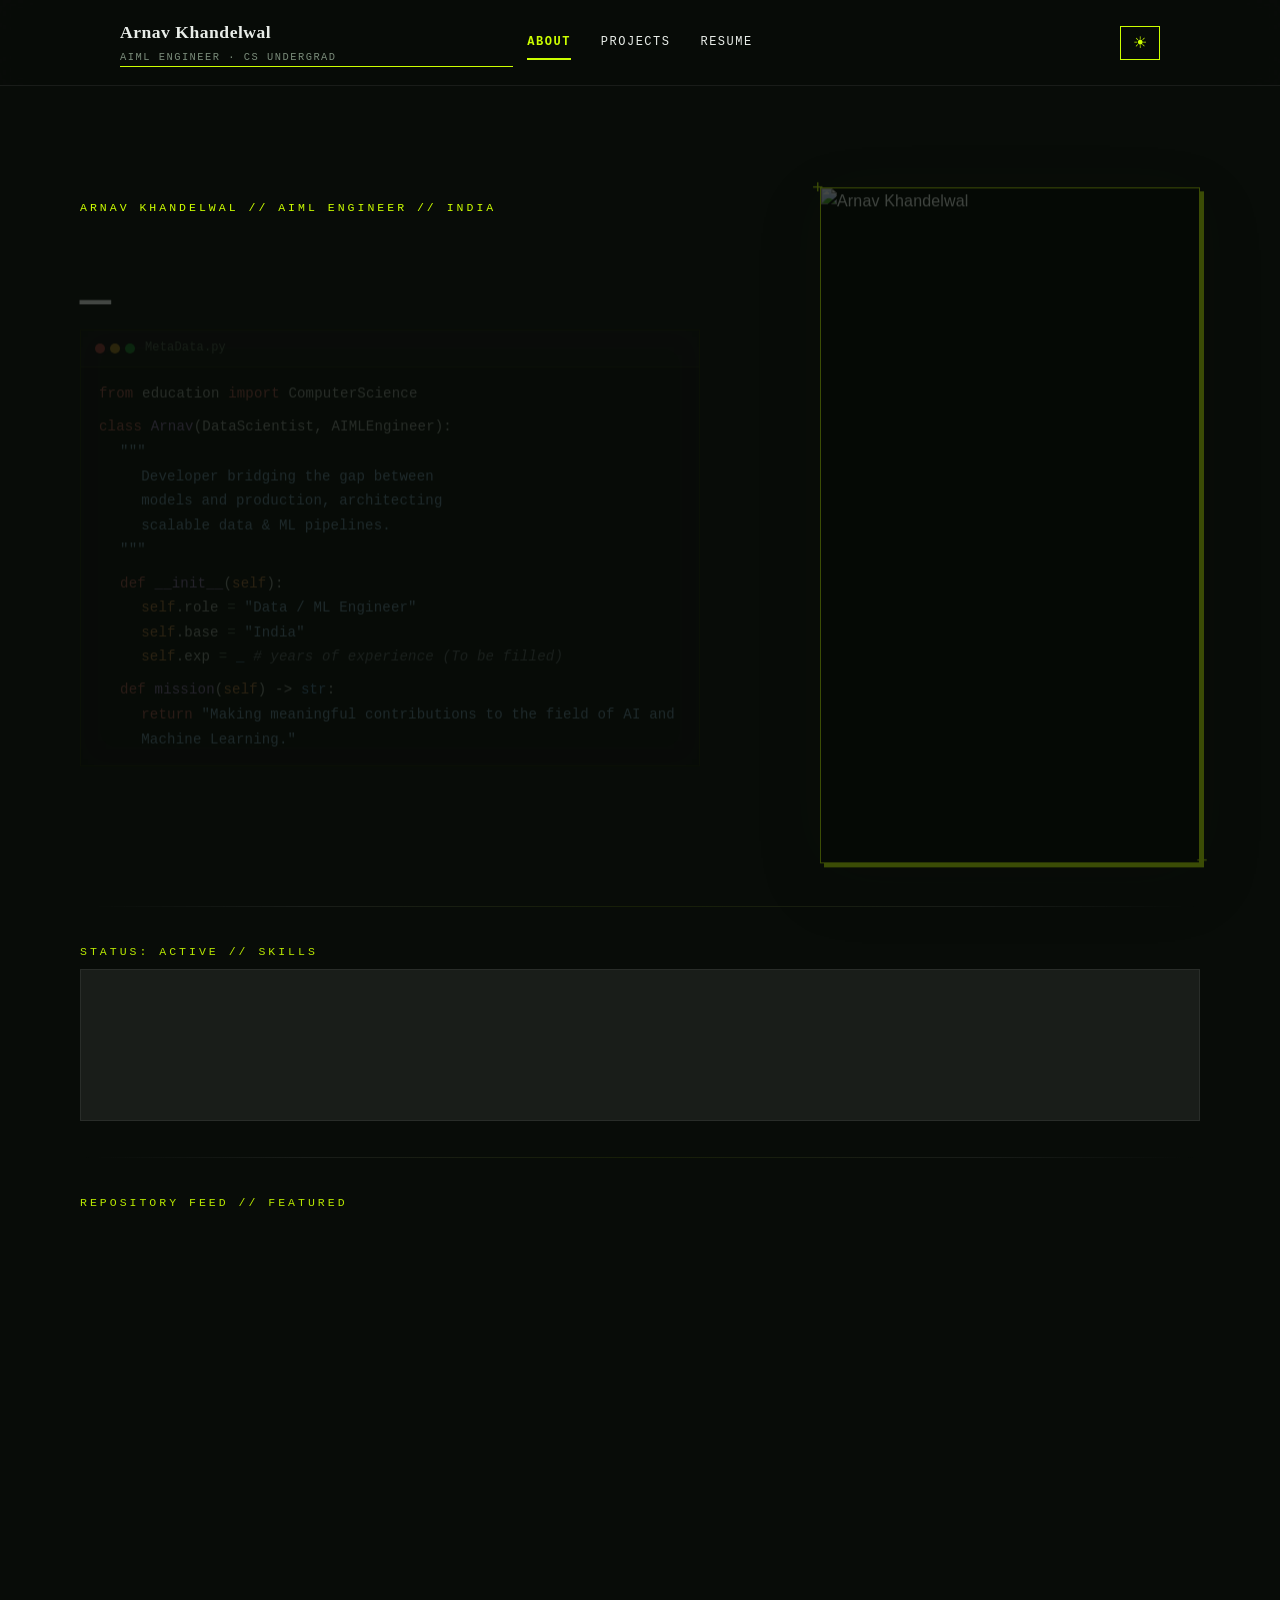
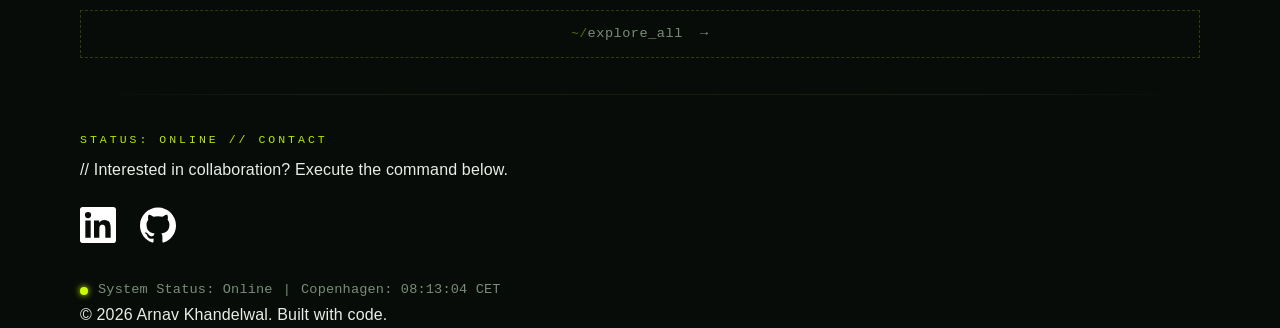
==== commit e3e360f3: "Changelog : -Completed index, partially created Projects and Resume page. Note : complete todo's" ====
--- a/index.html
+++ b/index.html
@@ -51,7 +51,7 @@
         <section id = "hero">
             <div class="hero-layout">
                 <div class="hero-panel-left">
-                    <p class="section-label" data-i18n="hero.label">Arnav Khandelwal // AIML Engineer · CS Undergrad // India</p>
+                    <p class="section-label" data-i18n="hero.label">Arnav Khandelwal // AIML Engineer // India</p>
                     <h1 class="hero-display-name"><span id="typewriter"></span><span class="cursor">_</span></h1>
 
                     <!-- Unified Python code box -->
@@ -138,4 +138,89 @@
                 </div>
             </div>
         </section>
+
+        <section class="section" id="projects">
+            <span class="section-label" data-i18n="home.projects.label">Repository Feed // Featured</span>
+            <div class="proj-list">
+
+                <article class="card proj-card">
+                    <div class="proj-header">
+                        <h3 class="card-header"><span class="proj-prompt">~/</span>screen-analyzer</h3>
+                        <a href="https://github.com/Crammer24082005/screen-analyzer" target="_blank" class="btn-link">view_source&nbsp;→</a>
+                    </div>
+                    <div class="card-tags">
+                        <span class="tag">Python</span>
+                        <span class="tag">Gen AI</span>
+                    </div>
+                    <p class="card-desc" data-i18n="home.projects.seo_desc">OCR + GenAI based real time assistant.</p>
+                </article>
+
+                <article class="card proj-card">
+                    <div class="proj-header">
+                        <h3 class="card-header"><span class="proj-prompt">~/</span>Agentic-honeypot</h3>
+                        <a href="https://github.com/Crammer24082005/Agentic-Honeypot" target="_blank" class="btn-link">view_source&nbsp;→</a>
+                    </div>
+                    <div class="card-tags">
+                        <span class="tag">API</span>
+                        <span class="tag">NLP</span>
+                    </div>
+                    <p class="card-desc" data-i18n="home.projects.openweather_desc">AI-powered scam detection API.</p>
+                </article>
+
+                <article class="card proj-card">
+                    <div class="proj-header">
+                        <h3 class="card-header"><span class="proj-prompt">~/</span>BreakHis_Cancer_Classifier</h3>
+                        <a href="https://github.com/Crammer24082005/BreakHis_Cancer_Classifier" target="_blank" class="btn-link">view_source&nbsp;→</a>
+                    </div>
+                    <div class="card-tags">
+                        <span class="tag">CNN</span>
+                        <span class="tag">PyTorch</span>
+                    </div>
+                    <p class="card-desc" data-i18n="home.projects.scoring_desc">CNN-based classifier for breast cancer detection.</p>
+                </article>
+
+            </div>
+            <a href="projects.html" class="proj-card-ghost">
+                <span class="proj-prompt">~/</span><span data-i18n="home.projects.explore">explore_all</span>&nbsp;&nbsp;→
+            </a>
+        </section>      
+        
+        <section class="section" id="contact">
+            <span class="section-label" data-i18n="contact.label">Status: Online // Contact</span>
+            <div style="padding: 20px 0;">
+                <p style="margin-bottom: 20px; color: var(--text-secondary); font-family: var(--font-code); font-size: 0.9rem;" data-i18n="contact.prompt">
+                    // Interested in collaboration? Execute the command below.
+                </p>
+                <!-- <a href="mailto:contact@maximehaegeman.dev" style="font-size: 1.2rem; color: var(--accent-color); font-family: var(--font-code); border-bottom: none;">
+                    > mailto:contact@maximehaegeman.dev -->
+                </a>
+                <div class="social-links">
+                    <a href="https://linkedin.com/in/arnav-khandelwal-3ba878289" target="_blank" class="social-icon" aria-label="LinkedIn">
+                        <svg xmlns="http://www.w3.org/2000/svg" viewBox="0 0 24 24"><path d="M20.447 20.452h-3.554v-5.569c0-1.328-.027-3.037-1.852-3.037-1.853 0-2.136 1.445-2.136 2.939v5.667H9.351V9h3.414v1.561h.046c.477-.9 1.637-1.85 3.37-1.85 3.601 0 4.267 2.37 4.267 5.455v6.286zM5.337 7.433a2.062 2.062 0 01-2.063-2.065 2.064 2.064 0 112.063 2.065zm1.782 13.019H3.555V9h3.564v11.452zM22.225 0H1.771C.792 0 0 .774 0 1.729v20.542C0 23.227.792 24 1.771 24h20.451C23.2 24 24 23.227 24 22.271V1.729C24 .774 23.2 0 22.222 0h.003z"/></svg>
+                    </a>
+                    <a href="https://github.com/Crammer24082005" target="_blank" class="social-icon" aria-label="GitHub">
+                        <svg xmlns="http://www.w3.org/2000/svg" viewBox="0 0 24 24"><path d="M12 .297c-6.63 0-12 5.373-12 12 0 5.303 3.438 9.8 8.205 11.385.6.113.82-.258.82-.577 0-.285-.01-1.04-.015-2.04-3.338.724-4.042-1.61-4.042-1.61C4.422 18.07 3.633 17.7 3.633 17.7c-1.087-.744.084-.729.084-.729 1.205.084 1.838 1.236 1.838 1.236 1.07 1.835 2.809 1.305 3.495.998.108-.776.417-1.305.76-1.605-2.665-.3-5.466-1.332-5.466-5.93 0-1.31.465-2.38 1.235-3.22-.135-.303-.54-1.523.105-3.176 0 0 1.005-.322 3.3 1.23.96-.267 1.98-.399 3-.405 1.02.006 2.04.138 3 .405 2.28-1.552 3.285-1.23 3.285-1.23.645 1.653.24 2.873.12 3.176.765.84 1.23 1.91 1.23 3.22 0 4.61-2.805 5.625-5.475 5.92.42.36.81 1.096.81 2.22 0 1.606-.015 2.896-.015 3.286 0 .315.21.69.825.57C20.565 22.092 24 17.592 24 12.297c0-6.627-5.373-12-12-12"/></svg>
+                    </a>
+                </div>
+            </div>
+        </section>
+
+        <footer>
+            <div class="status-bar">
+                <span class="status-indicator"></span>
+                <span data-i18n="status.online">System Status: Online</span>
+                <span>|</span>
+                <span id="cph-time">India: Loading...</span>
+            </div>
+            <div style="margin-top: 15px; opacity: 0.5; font-family: var(--font-code); font-size: 0.8rem;" data-i18n="footer.copy">
+                &copy; 2026 Arnav Khandelwal. Built with code.
+            </div>
+        </footer>
+    </div>
+
+    <script src="js/i18n.js"></script>
+    <script src="loader.js"></script>
+    <script src="js/index.js"></script>
+</body>
+
 </html>
--- a/style.css
+++ b/style.css
@@ -0,0 +1,1823 @@
+/* --- VARIABLES: Design system --- */
+:root {
+    color-scheme: dark;
+    /* ── Base palette ─────────────────────────────────── */
+    --bg-color:       #080c08;
+    --surface-color:  #0e1410;
+    --surface-2:      #131a14;
+    --glass:          rgba(14, 20, 16, 0.75);
+    --glass-hover:    rgba(19, 26, 20, 0.82);
+
+    /* ── Typography ───────────────────────────────────── */
+    --text-primary:   #e8ede8;
+    --text-secondary: #7a8c7a;
+    --text-muted:     #4a5a4a;
+
+    /* ── Accent (neon lime, used precisely) ───────────── */
+    --accent-color:   #ccff00;
+    --accent-dim:     rgba(204, 255, 0, 0.6);
+    --accent-glow:    rgba(204, 255, 0, 0.18);
+    --accent-subtle:  rgba(204, 255, 0, 0.06);
+
+    /* ── Atmospheric gradient blob colors ─────────────── */
+    --atm-emerald:    rgba(16, 185, 129, 0.14);
+    --atm-teal:       rgba(20, 184, 166, 0.10);
+    --atm-lime:       rgba(132, 204, 22, 0.12);
+
+    /* ── Navigation ───────────────────────────────────── */
+    --nav-bg:         rgba(8, 12, 8, 0.88);
+    --nav-border:     rgba(255, 255, 255, 0.07);
+    --nav-text:       #e8ede8;
+
+    /* ── Fonts ────────────────────────────────────────── */
+    --font-code:      'Fira Code', monospace;
+    --font-body:      'DM Sans', sans-serif;
+    --font-display:   'Playfair Display', serif;
+
+    /* ── Easing & Duration ────────────────────────────── */
+    --ease-out-expo:  cubic-bezier(0.16, 1, 0.3, 1);
+    --ease-cinematic: cubic-bezier(0.25, 0.46, 0.45, 0.94);
+    --dur-fast: 0.18s;
+    --dur-mid:  0.35s;
+    --dur-slow: 0.65s;
+}
+
+/* --- LIGHT THEME (Warm Editorial) --- */
+[data-theme="light"] {
+    --bg-color:      #f5f2eb;
+    --surface-color: #eae6dc;
+    --surface-2:     #dedad0;
+    /* Darker text for high contrast on warm ivory — WCAG AAA on bg */
+    --text-primary:  #0c0f0a;
+    --text-secondary: #353d30;
+    --text-muted:    #5c6458;
+
+    --accent-color:  #1a5c00;
+    --accent-dim:    rgba(26, 92, 0, 0.65);
+    --accent-glow:   rgba(26, 92, 0, 0.14);
+    --accent-subtle: rgba(26, 92, 0, 0.06);
+
+    --atm-emerald:   rgba(16, 140, 80, 0.07);
+    --atm-teal:      rgba(20, 130, 120, 0.05);
+    --atm-lime:      rgba(80, 140, 10, 0.06);
+
+    --nav-bg:        rgba(245, 242, 235, 0.94);
+    --nav-border:    rgba(12, 15, 10, 0.12);
+    --nav-text:      #0c0f0a;
+
+    --glass:         rgba(239, 236, 228, 0.70);
+    --glass-hover:   rgba(230, 226, 216, 0.78);
+    color-scheme: light;
+}
+
+/* --- GLOBAL RESET & BASE --- */
+* {
+    box-sizing: border-box;
+    margin: 0;
+    padding: 0;
+}
+
+body {
+    background-color: var(--bg-color);
+    color: var(--text-primary);
+    font-family: var(--font-body);
+    font-optical-sizing: auto;
+    line-height: 1.65;
+    letter-spacing: 0.01em;
+    overflow-x: hidden;
+    transition: background-color 0.3s, color 0.3s;
+    background-image: url("data:image/svg+xml,%3Csvg xmlns='http://www.w3.org/2000/svg' width='200' height='200'%3E%3Cfilter id='n'%3E%3CfeTurbulence type='fractalNoise' baseFrequency='0.75' numOctaves='4' stitchTiles='stitch'/%3E%3CfeColorMatrix type='saturate' values='0'/%3E%3C%2Ffilter%3E%3Crect width='200' height='200' filter='url(%23n)' opacity='0.025'/%3E%3C%2Fsvg%3E");
+    background-repeat: repeat;
+    background-size: 200px 200px;
+}
+
+/* --- TYPOGRAPHY --- */
+h1, h2, h3, h4 {
+    font-family: var(--font-code);
+    color: var(--text-primary);
+    margin-bottom: 1rem;
+}
+
+h1 {
+    font-size: 3rem;
+}
+
+/* Global 'a' tags */
+a {
+    color: var(--text-primary);
+    text-decoration: none;
+    border-bottom: 1px solid var(--accent-color);
+    transition: all 0.3s ease;
+}
+
+a:hover {
+    background-color: var(--accent-color);
+    color: var(--bg-color);
+    box-shadow: 0 0 15px var(--accent-color);
+}
+
+/* --- LAYOUT UTILITIES --- */
+.container {
+    max-width: 1200px;
+    margin: 0 auto;
+    padding: 0 40px;
+    position: relative;
+    z-index: 1;
+}
+
+section {
+    padding: 80px 0;
+}
+
+/* --- COMPONENTS: The "Card" Look --- */
+.card, .project-item, .skill-box {
+    background: var(--glass);
+    backdrop-filter: blur(12px);
+    -webkit-backdrop-filter: blur(12px);
+    border: 1px solid var(--nav-border);
+    padding: 2rem;
+    border-radius: 4px;
+    transition:
+        transform var(--dur-mid) var(--ease-out-expo),
+        box-shadow var(--dur-mid) ease,
+        background var(--dur-mid) ease,
+        border-color var(--dur-mid) ease;
+    position: relative;
+    overflow: hidden;
+}
+
+.card:hover, .project-item:hover {
+    transform: translateY(-6px);
+    background: var(--glass-hover);
+    border-color: rgba(204, 255, 0, 0.2);
+    box-shadow:
+        0 0 0 1px rgba(204, 255, 0, 0.18),
+        0 12px 40px -8px rgba(0, 0, 0, 0.7),
+        0 0 30px -10px rgba(204, 255, 0, 0.10);
+}
+
+.card::before, .project-item::before {
+    content: '';
+    display: block;
+    width: 100%;
+    height: 1px;
+    background: linear-gradient(90deg, var(--accent-color), rgba(204, 255, 0, 0.3) 50%, transparent);
+    position: absolute;
+    top: 0;
+    left: 0;
+    transform: scaleX(0);
+    transform-origin: left;
+    transition: transform 0.5s var(--ease-out-expo);
+}
+
+.card:hover::before, .project-item:hover::before {
+    transform: scaleX(1);
+}
+
+/* --- BUTTONS: Neon Style --- */
+.btn {
+    display: inline-block;
+    padding: 12px 24px;
+    font-family: var(--font-code);
+    font-weight: bold;
+    border: 1px solid var(--accent-color);
+    color: var(--accent-color);
+    background: transparent;
+    cursor: pointer;
+    transition: all 0.3s ease;
+    text-transform: uppercase;
+    letter-spacing: 1px;
+}
+
+.btn:hover {
+    background: var(--accent-color);
+    color: var(--bg-color);
+    box-shadow: 0 0 20px var(--accent-glow);
+}
+
+/* --- SUPER SAIYAN BUTTON & MODE --- */
+.btn-saiyan {
+    display: inline-block;
+    padding: 12px 24px;
+    font-family: var(--font-code);
+    font-size: 1rem;
+    font-weight: bold;
+    border: 1px solid #ffdd00;
+    color: #ffdd00;
+    background: transparent;
+    cursor: pointer;
+    transition: all 0.3s ease;
+    text-transform: uppercase;
+    letter-spacing: 1px;
+    -webkit-appearance: none;
+    appearance: none;
+    outline: none;
+    border-radius: 0;
+    line-height: normal;
+}
+
+.btn-saiyan:hover {
+    background: #ffdd00;
+    color: #000;
+    box-shadow: 0 0 25px rgba(255, 221, 0, 0.8);
+}
+
+.saiyan-mode {
+    background: linear-gradient(135deg, #ffdd00, #ffaa00) !important;
+    box-shadow: 0 0 50px rgba(255, 221, 0, 0.6) !important;
+    transition: all 0.5s ease;
+}
+
+/* --- NAVIGATION: 3-column layout --- */
+nav {
+    position: sticky;
+    top: 0;
+    background: var(--nav-bg);
+    border-bottom: 1px solid var(--nav-border);
+    backdrop-filter: blur(20px) saturate(160%);
+    -webkit-backdrop-filter: blur(20px) saturate(160%);
+    z-index: 1000;
+    display: grid;
+    grid-template-columns: 1fr auto 1fr;
+    align-items: center;
+    transition: background 0.3s ease, border-color 0.3s ease, transform 0.3s ease;
+    /* Break out of .container to span full viewport width */
+    width: 100vw;
+    margin-left: calc(-50vw + 50%);
+    padding: 18px calc(50vw - 50% + 40px);
+}
+
+/* Brand: left column */
+.nav-brand {
+    display: flex;
+    flex-direction: column;
+    gap: 2px;
+}
+
+.nav-brand-name {
+    font-family: var(--font-display);
+    font-size: 1.1rem;
+    font-weight: 700;
+    color: var(--nav-text);
+    letter-spacing: 0.5px;
+    border-bottom: none;
+    transition: color 0.3s ease;
+}
+
+.nav-brand-name:hover {
+    background: none;
+    box-shadow: none;
+    color: var(--accent-color);
+}
+
+.nav-brand-tagline {
+    font-family: var(--font-code);
+    font-size: 0.65rem;
+    color: var(--text-secondary);
+    letter-spacing: 1.5px;
+    text-transform: uppercase;
+}
+
+/* Links: center column */
+.nav-links {
+    display: flex;
+    align-items: center;
+    gap: 2px;
+}
+
+.nav-links a {
+    color: var(--nav-text);
+    font-family: var(--font-code);
+    font-size: 0.75rem;
+    font-weight: 500;
+    letter-spacing: 1.5px;
+    text-transform: uppercase;
+    padding: 6px 14px;
+    position: relative;
+    border-bottom: none;
+    transition: color 0.3s ease;
+}
+
+.nav-links a::after {
+    content: '';
+    position: absolute;
+    width: 0;
+    height: 2px;
+    bottom: -2px;
+    left: 14px;
+    background-color: var(--accent-color);
+    transition: width 0.3s ease;
+}
+
+.nav-links a:hover {
+    background: none;
+    box-shadow: none;
+    color: var(--accent-color);
+}
+
+.nav-links a:hover::after {
+    width: calc(100% - 28px);
+}
+
+.nav-links a.active {
+    color: var(--accent-color);
+    font-weight: bold;
+}
+
+.nav-links a.active::after {
+    width: calc(100% - 28px);
+}
+
+/* Controls: right column (aligned right) */
+.nav-controls {
+    display: flex;
+    justify-content: flex-end;
+    align-items: center;
+    gap: 8px;
+}
+
+/* --- THEME TOGGLE BUTTON --- */
+#theme-toggle {
+    background: transparent;
+    border: 1px solid var(--accent-color);
+    color: var(--accent-color);
+    padding: 6px 12px;
+    cursor: pointer;
+    font-family: var(--font-code);
+    font-size: 1rem;
+    transition: all 0.3s ease;
+}
+
+#theme-toggle:hover {
+    background: var(--accent-color);
+    color: var(--bg-color);
+    box-shadow: 0 0 10px var(--accent-glow);
+}
+
+/* --- HAMBURGER MENU TOGGLE (Mobile only) --- */
+.menu-toggle {
+    display: none;
+    background: transparent;
+    border: 1px solid var(--accent-color);
+    color: var(--accent-color);
+    padding: 6px 12px;
+    cursor: pointer;
+    font-family: var(--font-code);
+    font-size: 1.2rem;
+    transition: all 0.3s ease;
+    -webkit-appearance: none;
+    appearance: none;
+    line-height: 1;
+}
+
+.menu-toggle:hover {
+    background: var(--accent-color);
+    color: var(--bg-color);
+    box-shadow: 0 0 10px var(--accent-glow);
+}
+
+/* --- LANGUAGE SWITCHER --- */
+.lang-switcher {
+    position: relative;
+    display: inline-flex;
+}
+
+.lang-toggle {
+    background: transparent;
+    border: 1px solid var(--accent-color);
+    color: var(--accent-color);
+    padding: 6px 10px;
+    cursor: pointer;
+    font-family: var(--font-code);
+    font-size: 0.85rem;
+    letter-spacing: 1px;
+    transition: all 0.3s ease;
+    line-height: 1;
+    min-width: 54px;
+    text-align: center;
+}
+
+.lang-toggle:hover,
+.lang-toggle[aria-expanded="true"] {
+    background: var(--accent-color);
+    color: var(--bg-color);
+    box-shadow: 0 0 10px var(--accent-glow);
+}
+
+.lang-menu {
+    position: absolute;
+    top: calc(100% + 6px);
+    right: 0;
+    min-width: 180px;
+    margin: 0;
+    padding: 6px 0;
+    list-style: none;
+    background: var(--bg-color);
+    border: 1px solid var(--accent-color);
+    box-shadow: 0 6px 24px rgba(0, 0, 0, 0.4), 0 0 14px var(--accent-glow);
+    font-family: var(--font-code);
+    font-size: 0.85rem;
+    z-index: 1000;
+    opacity: 0;
+    transform: translateY(-4px);
+    pointer-events: none;
+    transition: opacity 0.18s ease, transform 0.18s ease;
+}
+
+.lang-menu.open {
+    opacity: 1;
+    transform: translateY(0);
+    pointer-events: auto;
+}
+
+.lang-option {
+    display: grid;
+    grid-template-columns: 28px 1fr;
+    align-items: center;
+    gap: 10px;
+    padding: 8px 14px;
+    cursor: pointer;
+    color: var(--text-color);
+    transition: background 0.15s ease, color 0.15s ease;
+    user-select: none;
+}
+
+.lang-option:hover {
+    background: var(--accent-color);
+    color: var(--bg-color);
+}
+
+.lang-option.active {
+    color: var(--accent-color);
+}
+
+.lang-option.active::before {
+    content: '>';
+    position: absolute;
+    margin-left: -12px;
+    color: var(--accent-color);
+}
+
+.lang-option.active:hover {
+    color: var(--bg-color);
+}
+
+.lang-option .lang-flag {
+    display: inline-flex;
+    align-items: center;
+    justify-content: center;
+    width: 20px;
+    height: 15px;
+    line-height: 1;
+}
+
+.lang-option .lang-flag-svg,
+.lang-flag-svg {
+    width: 100%;
+    height: 100%;
+    display: block;
+    border: 1px solid rgba(0, 0, 0, 0.12);
+    border-radius: 2px;
+    box-sizing: border-box;
+}
+
+[data-theme="dark"] .lang-option .lang-flag-svg,
+[data-theme="dark"] .lang-flag-svg {
+    border-color: rgba(255, 255, 255, 0.15);
+}
+
+.lang-option .lang-name {
+    font-size: 0.85rem;
+}
+
+/* RTL support for Arabic greeting in the typewriter */
+#typewriter[dir="rtl"] {
+    direction: rtl;
+    unicode-bidi: embed;
+}
+
+@media (max-width: 768px) {
+    .lang-menu {
+        right: 0;
+        min-width: 160px;
+    }
+}
+
+/* --- SECTION HEADINGS: Hybrid style --- */
+.section-label {
+    font-family: var(--font-code);
+    font-size: 0.72rem;
+    letter-spacing: 3px;
+    text-transform: uppercase;
+    color: var(--accent-color);
+    display: block;
+    margin-bottom: 8px;
+    opacity: 0.9;
+}
+
+.section-title {
+    font-family: var(--font-display);
+    font-size: 2.8rem;
+    font-weight: 700;
+    color: var(--text-primary);
+    margin-bottom: 2rem;
+    line-height: 1.1;
+    letter-spacing: -0.5px;
+}
+
+/* --- PAGE HERO (inner pages: blog, projects, cv) --- */
+.page-hero {
+    padding: 60px 0 50px;
+    border-left: 3px solid var(--accent-color);
+    padding-left: 40px;
+    margin-bottom: 20px;
+    display: grid;
+    grid-template-columns: 1fr auto;
+    gap: 40px;
+    align-items: start;
+    position: relative;
+    overflow: hidden;
+    isolation: isolate;
+}
+
+.page-hero::before {
+    content: '';
+    position: absolute;
+    inset: -30px;
+    z-index: 0;
+    background:
+        radial-gradient(ellipse 60% 80% at 0% 50%, var(--atm-emerald) 0%, transparent 65%),
+        radial-gradient(ellipse 40% 60% at 90% 20%, var(--atm-teal) 0%, transparent 60%);
+    pointer-events: none;
+}
+
+.page-hero-left,
+.page-hero-meta {
+    position: relative;
+    z-index: 1;
+}
+
+/* --- ATMOSPHERIC SECTION DIVIDERS --- */
+section + section {
+    position: relative;
+}
+
+section + section::before {
+    content: '';
+    display: block;
+    height: 1px;
+    background: linear-gradient(90deg,
+        transparent 0%,
+        var(--nav-border) 20%,
+        rgba(204, 255, 0, 0.08) 50%,
+        var(--nav-border) 80%,
+        transparent 100%
+    );
+    position: absolute;
+    top: 0;
+    left: 0;
+    right: 0;
+}
+
+.page-hero-label {
+    font-family: var(--font-code);
+    font-size: 0.88rem;
+    letter-spacing: 2px;
+    text-transform: uppercase;
+    color: var(--accent-color);
+    display: block;
+    margin-bottom: 16px;
+}
+
+.page-hero-title {
+    font-family: var(--font-display);
+    font-size: clamp(2.8rem, 7vw, 5.5rem);
+    font-weight: 700;
+    color: var(--text-primary);
+    line-height: 0.95;
+    letter-spacing: -1.5px;
+    margin-bottom: 20px;
+}
+
+.page-hero-subtitle {
+    font-family: var(--font-display);
+    font-style: italic;
+    font-size: 1.1rem;
+    color: var(--text-secondary);
+    line-height: 1.6;
+    max-width: 480px;
+}
+
+.page-hero-meta {
+    background: var(--glass);
+    backdrop-filter: blur(12px);
+    -webkit-backdrop-filter: blur(12px);
+    border: 1px solid var(--nav-border);
+    padding: 28px;
+    min-width: 260px;
+    flex-shrink: 0;
+}
+
+.page-hero-meta-label {
+    font-family: var(--font-code);
+    font-size: 0.68rem;
+    letter-spacing: 2px;
+    text-transform: uppercase;
+    color: var(--accent-color);
+    display: block;
+    margin-bottom: 12px;
+}
+
+.page-hero-meta-text {
+    font-size: 0.9rem;
+    color: var(--text-secondary);
+    line-height: 1.6;
+    margin-bottom: 16px;
+}
+
+.page-hero-stats {
+    display: flex;
+    gap: 40px;
+    margin-top: 20px;
+    border-top: 1px solid var(--nav-border);
+    padding-top: 16px;
+}
+
+.page-hero-stat-label {
+    font-family: var(--font-code);
+    font-size: 0.65rem;
+    letter-spacing: 1.5px;
+    text-transform: uppercase;
+    color: var(--text-secondary);
+    display: block;
+    margin-bottom: 6px;
+}
+
+.page-hero-stat-value {
+    font-family: var(--font-display);
+    font-size: 1.8rem;
+    font-style: italic;
+    color: var(--text-primary);
+}
+
+/* --- HERO SECTION LAYOUT --- */
+#hero {
+    padding: 0; /* override section padding — panels control their own spacing */
+    position: relative;
+    isolation: isolate;
+}
+
+.hero-layout {
+    display: grid;
+    grid-template-columns: minmax(0, 1fr) clamp(190px, 34vw, 380px);
+    gap: clamp(8px, 1.4vw, 16px);
+    max-width: 1280px;
+    margin: 0 auto;
+    align-items: end;
+}
+
+/* Left text panel */
+.hero-panel-left {
+    display: flex;
+    flex-direction: column;
+    justify-content: center;
+    padding: 48px 20px 48px 0;
+}
+
+/* Right photo panel */
+.hero-panel-right {
+    display: flex;
+    flex-direction: column;
+    align-items: flex-end;
+    justify-content: center;
+    padding: 48px 0 48px 0;
+}
+
+/* Large display name */
+.hero-display-name {
+    font-family: var(--font-display);
+    font-size: clamp(3rem, 5vw, 4.5rem);
+    font-weight: 700;
+    line-height: 0.95;
+    letter-spacing: -2px;
+    color: var(--text-primary);
+    margin-bottom: 20px;
+}
+
+/* Rectangular photo frame with corner accents */
+.video-frame-wrapper {
+    position: relative;
+    width: 100%;
+    max-width: clamp(190px, 34vw, 380px);
+}
+
+/* Corner accents */
+.video-frame-wrapper::before,
+.video-frame-wrapper::after {
+    content: '+';
+    position: absolute;
+    font-family: var(--font-code);
+    font-size: 1.2rem;
+    color: var(--accent-color);
+    z-index: 3;
+    line-height: 1;
+}
+
+.video-frame-wrapper::before {
+    top: -8px;
+    left: -8px;
+}
+
+.video-frame-wrapper::after {
+    bottom: -8px;
+    right: -8px;
+}
+
+.video-frame {
+    width: 100%;
+    aspect-ratio: 9 / 16;
+    border-radius: 0;
+    padding: 0;
+    background: var(--glass);
+    backdrop-filter: blur(12px);
+    -webkit-backdrop-filter: blur(12px);
+    border: 1px solid var(--accent-color);
+    box-shadow:
+        4px 4px 0 var(--accent-color),
+        0 0 60px rgba(204, 255, 0, 0.06),
+        0 20px 60px rgba(0, 0, 0, 0.6);
+    display: grid;
+    overflow: hidden;
+    position: relative;
+}
+
+/* Stack video and GIF in the same grid cell */
+.video-frame video,
+.video-frame img {
+    grid-area: 1 / 1;
+    width: 100%;
+    height: 100%;
+    object-fit: cover;
+    border-radius: 0;
+    display: block;
+    background-color: var(--bg-color);
+    opacity: 0;
+    transition: opacity 0.3s ease;
+}
+
+.video-frame video.active,
+.video-frame img.active {
+    opacity: 1;
+}
+
+.video-frame img.active {
+    filter: brightness(0.92) saturate(1.1) contrast(1.05);
+    transition: filter 0.5s var(--ease-cinematic);
+}
+
+.video-frame:hover img.active {
+    filter: brightness(0.88) saturate(0.85) contrast(1.12);
+}
+
+/* Profile link */
+.profile-link {
+    display: block;
+    width: 100%;
+    text-decoration: none;
+    border-bottom: none;
+}
+
+.profile-link:hover {
+    background: none;
+    box-shadow: none;
+}
+
+.profile-hover-overlay {
+    grid-area: 1 / 1;
+    display: flex;
+    align-items: center;
+    justify-content: center;
+    background: rgba(0, 0, 0, 0.55);
+    backdrop-filter: blur(6px);
+    -webkit-backdrop-filter: blur(6px);
+    opacity: 0;
+    transition: opacity 0.3s ease;
+    z-index: 2;
+}
+
+.profile-hover-overlay span {
+    font-family: var(--font-code);
+    font-size: 1rem;
+    font-weight: bold;
+    color: var(--accent-color);
+    text-transform: uppercase;
+    letter-spacing: 1px;
+}
+
+.profile-link:hover .profile-hover-overlay {
+    opacity: 1;
+}
+
+.saiyan-btn-wrapper {
+    display: flex;
+    align-items: center;
+    justify-content: center;
+}
+
+/* --- CONTACT EMAIL LINK GLOW --- */
+#contact a[href^="mailto"] {
+    font-family: var(--font-code);
+    font-size: 1.1rem;
+    color: var(--accent-color);
+    border-bottom: 1px solid rgba(204, 255, 0, 0.3);
+    transition:
+        border-color var(--dur-mid) ease,
+        text-shadow var(--dur-mid) ease;
+    letter-spacing: 0.3px;
+}
+
+#contact a[href^="mailto"]:hover {
+    color: var(--accent-color);
+    border-bottom-color: var(--accent-color);
+    background: none;
+    box-shadow: none;
+    text-shadow: 0 0 20px var(--accent-glow);
+}
+
+/* --- CONTACT SOCIAL ICONS --- */
+.social-links {
+    display: flex;
+    gap: 24px;
+    margin-top: 24px;
+    align-items: center;
+}
+
+.social-icon {
+    display: flex;
+    align-items: center;
+    justify-content: center;
+    border-bottom: none;
+    transition: transform 0.25s ease, filter 0.25s ease;
+}
+
+.social-icon:hover {
+    background: none;
+    box-shadow: none;
+    transform: scale(1.2);
+    filter: drop-shadow(0 0 8px var(--accent-glow));
+}
+
+.social-icon svg {
+    width: 36px;
+    height: 36px;
+    fill: white;
+}
+
+[data-theme="light"] .social-icon svg {
+    fill: #1a1f16;
+}
+
+/* --- LIGHT THEME: Tag overrides --- */
+[data-theme="light"] .tag {
+    background: rgba(61, 122, 0, 0.06);
+    border-color: rgba(61, 122, 0, 0.25);
+}
+
+[data-theme="light"] .tag-ml {
+    color: #7c3aed;
+    background: rgba(124, 58, 237, 0.08);
+    border-color: rgba(124, 58, 237, 0.25);
+}
+
+[data-theme="light"] .tag-nlp {
+    color: #0d7346;
+    background: rgba(13, 115, 70, 0.08);
+    border-color: rgba(13, 115, 70, 0.25);
+}
+
+[data-theme="light"] .tag-analytics {
+    color: #b45309;
+    background: rgba(180, 83, 9, 0.08);
+    border-color: rgba(180, 83, 9, 0.25);
+}
+
+[data-theme="light"] .tag-engineering {
+    color: #1d4ed8;
+    background: rgba(29, 78, 216, 0.08);
+    border-color: rgba(29, 78, 216, 0.25);
+}
+
+[data-theme="light"] .tag-cloud {
+    color: #0e7490;
+    background: rgba(14, 116, 144, 0.08);
+    border-color: rgba(14, 116, 144, 0.25);
+}
+
+/* --- LIGHT THEME: Ghost project card --- */
+[data-theme="light"] .proj-card-ghost {
+    border-color: rgba(61, 122, 0, 0.25);
+}
+
+/* --- LIGHT THEME: Hero text readability --- */
+[data-theme="light"] .hero-display-name {
+    color: #111410;
+    text-shadow: 0 1px 4px rgba(248, 246, 240, 0.8);
+}
+
+[data-theme="light"] .section-label {
+    text-shadow: 0 1px 3px rgba(248, 246, 240, 0.9);
+}
+
+[data-theme="light"] .hero-subtitle {
+    color: #3a4238;
+    text-shadow: 0 1px 3px rgba(248, 246, 240, 0.9);
+}
+
+/* --- FOOTER STATUS BAR --- */
+.status-bar {
+    display: flex;
+    align-items: center;
+    gap: 10px;
+    font-family: var(--font-code);
+    font-size: 0.85rem;
+    color: var(--text-secondary);
+    flex-wrap: wrap;
+}
+
+.status-indicator {
+    width: 8px;
+    height: 8px;
+    border-radius: 50%;
+    background-color: var(--accent-color);
+    box-shadow: 0 0 6px var(--accent-color);
+    display: inline-block;
+    animation: blink 2s infinite;
+}
+
+@keyframes blink {
+    0%, 100% { opacity: 1; }
+    50% { opacity: 0.3; }
+}
+
+/* --- GRID SYSTEM --- */
+.grid {
+    display: grid;
+    grid-template-columns: repeat(auto-fit, minmax(300px, 1fr));
+    gap: 2rem;
+    margin-top: 2rem;
+}
+
+/* Tag styling */
+.tag {
+    display: inline-block;
+    padding: 2px 8px;
+    border-radius: 0;
+    background: rgba(204, 255, 0, 0.05);
+    color: var(--accent-color);
+    font-size: 0.8rem;
+    margin-right: 5px;
+    margin-bottom: 5px;
+    border: 1px solid rgba(204, 255, 0, 0.25);
+    font-family: var(--font-code);
+    letter-spacing: 0.5px;
+}
+
+/* Skill tag category colors */
+.tag-ml {
+    display: inline-block;
+    padding: 2px 8px;
+    border-radius: 4px;
+    font-size: 0.75rem;
+    margin-right: 4px;
+    margin-bottom: 4px;
+    color: #c084fc;
+    background: rgba(192, 132, 252, 0.1);
+    border: 1px solid rgba(192, 132, 252, 0.3);
+}
+
+.tag-nlp {
+    display: inline-block;
+    padding: 2px 8px;
+    border-radius: 4px;
+    font-size: 0.75rem;
+    margin-right: 4px;
+    margin-bottom: 4px;
+    color: #34d399;
+    background: rgba(52, 211, 153, 0.1);
+    border: 1px solid rgba(52, 211, 153, 0.3);
+}
+
+.tag-analytics {
+    display: inline-block;
+    padding: 2px 8px;
+    border-radius: 4px;
+    font-size: 0.75rem;
+    margin-right: 4px;
+    margin-bottom: 4px;
+    color: #fb923c;
+    background: rgba(251, 146, 60, 0.1);
+    border: 1px solid rgba(251, 146, 60, 0.3);
+}
+
+.tag-engineering {
+    display: inline-block;
+    padding: 2px 8px;
+    border-radius: 4px;
+    font-size: 0.75rem;
+    margin-right: 4px;
+    margin-bottom: 4px;
+    color: #60a5fa;
+    background: rgba(96, 165, 250, 0.1);
+    border: 1px solid rgba(96, 165, 250, 0.3);
+}
+
+.tag-cloud {
+    display: inline-block;
+    padding: 2px 8px;
+    border-radius: 4px;
+    font-size: 0.75rem;
+    margin-right: 4px;
+    margin-bottom: 4px;
+    color: #22d3ee;
+    background: rgba(34, 211, 238, 0.1);
+    border: 1px solid rgba(34, 211, 238, 0.3);
+}
+
+.card-skill-tags {
+    display: flex;
+    flex-wrap: wrap;
+    gap: 0;
+    margin-top: 6px;
+}
+
+.card-header a {
+    color: var(--text-primary);
+    border-bottom: none;
+}
+
+.card-header a:hover {
+    color: var(--accent-color);
+    background: none;
+    box-shadow: none;
+}
+
+/* --- PROJECTS: compact ls-style list --- */
+.proj-list {
+    display: flex;
+    flex-direction: column;
+    gap: 10px;
+    margin-top: 1.2rem;
+}
+
+.proj-card {
+    padding: 0.85rem 1.1rem !important;
+    display: flex;
+    flex-direction: column;
+    gap: 6px;
+}
+
+.proj-card-ghost {
+    display: flex;
+    align-items: center;
+    justify-content: center;
+    margin-top: 10px;
+    padding: 0.75rem 1.1rem;
+    border: 1px dashed rgba(204, 255, 0, 0.2);
+    border-radius: 0;
+    font-family: var(--font-code);
+    font-size: 0.85rem;
+    color: var(--text-secondary);
+    text-decoration: none;
+    letter-spacing: 0.5px;
+    transition: border-color 0.3s ease, color 0.3s ease, box-shadow 0.3s ease;
+}
+
+.proj-card-ghost:hover {
+    border-color: var(--accent-color);
+    color: var(--accent-color);
+    background: none;
+    box-shadow: 0 0 12px var(--accent-glow);
+}
+
+.proj-card-ghost .proj-prompt {
+    opacity: 0.4;
+}
+
+.proj-card-ghost:hover .proj-prompt {
+    opacity: 1;
+}
+
+.proj-header {
+    display: flex;
+    justify-content: space-between;
+    align-items: baseline;
+    gap: 12px;
+    flex-wrap: wrap;
+}
+
+.proj-header .card-header {
+    margin-bottom: 0;
+    font-size: 0.9rem;
+    white-space: nowrap;
+    overflow: hidden;
+    text-overflow: ellipsis;
+}
+
+.proj-prompt {
+    color: var(--accent-color);
+    opacity: 0.5;
+    font-size: 0.8rem;
+}
+
+.proj-header .btn-link {
+    flex-shrink: 0;
+    font-size: 0.78rem;
+    font-family: var(--font-code);
+    color: var(--accent-color);
+    border-bottom: 1px solid transparent;
+    transition: border-color 0.2s;
+    white-space: nowrap;
+}
+
+.proj-header .btn-link:hover {
+    border-bottom-color: var(--accent-color);
+    background: none;
+    box-shadow: none;
+    color: var(--accent-color);
+}
+
+.proj-card .card-tags {
+    display: flex;
+    flex-wrap: wrap;
+    gap: 5px;
+}
+
+.proj-card .card-desc {
+    font-size: 0.82rem;
+    line-height: 1.45;
+    color: var(--text-secondary);
+    margin: 0;
+}
+
+.proj-stat {
+    font-family: var(--font-code);
+    font-size: 0.75rem;
+    color: var(--text-secondary);
+    padding: 2px 5px;
+    border: 1px solid var(--nav-border);
+    border-radius: 3px;
+}
+
+/* --- TIMELINE (Experience) --- */
+.timeline {
+    position: relative;
+    padding-left: 20px;
+    border-left: 2px solid var(--nav-border);
+    margin-top: 2rem;
+}
+
+.timeline-item {
+    position: relative;
+    margin-bottom: 3rem;
+    padding-left: 30px;
+}
+
+.timeline-content {
+    display: flex;
+    align-items: flex-start;
+    gap: 2rem;
+}
+
+.timeline-text {
+    flex: 1;
+    min-width: 0;
+}
+
+.timeline-logo {
+    flex-shrink: 0;
+    width: 200px;
+    display: flex;
+    align-items: center;
+    justify-content: center;
+    margin-top: 6px;
+    color: var(--text-primary);
+}
+
+.company-logo {
+    max-width: 100%;
+    max-height: 100%;
+    object-fit: contain;
+}
+
+.job-header {
+    margin-top: 6px;
+    display: flex;
+    align-items: center;
+    gap: 14px;
+}
+
+.job-title {
+    margin: 0;
+}
+
+.company-meta {
+    margin: 4px 0 0;
+    color: var(--text-secondary);
+    font-size: 0.95rem;
+}
+
+.company-link {
+    color: inherit;
+    text-underline-offset: 3px;
+    transition: color 0.2s ease;
+}
+
+.company-link:hover,
+.company-link:focus-visible {
+    color: var(--accent-color);
+}
+
+.company-note {
+    margin-left: 6px;
+    font-size: 0.8rem;
+    font-family: var(--font-code);
+    color: var(--accent-color);
+}
+
+.timeline-item .card-desc {
+    margin-top: 12px;
+    margin-bottom: 10px;
+}
+
+.job-achievements {
+    font-size: 0.9rem;
+    line-height: 1.6;
+}
+
+.timeline-item::before {
+    content: '';
+    position: absolute;
+    left: -27px;
+    top: 8px;
+    width: 12px;
+    height: 12px;
+    background-color: var(--bg-color);
+    border: 2px solid var(--accent-color);
+    border-radius: 50%;
+    z-index: 1;
+    transition: all 0.3s ease;
+}
+
+.timeline-item:hover::before {
+    background-color: var(--accent-color);
+    box-shadow: 0 0 15px var(--accent-glow);
+}
+
+.job-date {
+    font-family: var(--font-code);
+    color: var(--accent-color);
+    font-size: 0.9rem;
+    display: inline-block;
+    margin-bottom: 5px;
+}
+
+.timeline-item ul {
+    list-style: none;
+    padding-left: 0;
+    margin-top: 6px;
+}
+
+.timeline-item ul li {
+    position: relative;
+    padding-left: 1.6em;
+    margin-bottom: 8px;
+    color: var(--text-secondary);
+    text-align: left;
+}
+
+.timeline-item ul li::before {
+    content: ">";
+    position: absolute;
+    left: 0;
+    color: var(--accent-color);
+    font-family: var(--font-code);
+}
+
+@media (max-width: 640px) {
+    .timeline-content {
+        flex-direction: column-reverse;
+        gap: 1rem;
+    }
+
+    .timeline-logo {
+        width: 140px;
+    }
+
+    .job-header {
+        align-items: flex-start;
+    }
+
+    .company-meta {
+        font-size: 0.88rem;
+    }
+}
+
+/* --- BLOG CARD GRID: 2-col, borderless --- */
+.blog-grid {
+    display: grid;
+    grid-template-columns: 1fr 1fr;
+    gap: 48px 40px;
+}
+
+/* All cards: borderless, transparent — text flows under image */
+.blog-card {
+    background: none;
+    border: none;
+    border-radius: 0;
+    overflow: hidden;
+    position: relative;
+    display: flex;
+    flex-direction: column;
+    transition: transform 0.3s ease;
+}
+
+.blog-card::after {
+    display: none;
+}
+
+.blog-card:hover {
+    transform: translateY(-4px);
+}
+
+.blog-card-link {
+    display: flex;
+    flex-direction: column;
+    flex: 1;
+    text-decoration: none;
+    border-bottom: none;
+}
+
+.blog-card-link:hover {
+    background: none;
+    box-shadow: none;
+}
+
+.blog-card-img {
+    width: 100%;
+    aspect-ratio: 16 / 9;
+    overflow: hidden;
+    background: var(--glass);
+    flex-shrink: 0;
+    position: relative;
+    border-radius: 2px;
+}
+
+.blog-card-img--empty {
+    background: linear-gradient(135deg, var(--surface-color), var(--bg-color));
+}
+
+.blog-card-img img {
+    width: 100%;
+    height: 100%;
+    object-fit: cover;
+    display: block;
+    transition: transform 0.4s ease;
+    filter: grayscale(30%);
+}
+
+.blog-card:hover .blog-card-img img {
+    transform: scale(1.04);
+    filter: grayscale(0%);
+}
+
+/* Category tag overlay on blog images */
+.blog-card-tag-overlay {
+    position: absolute;
+    top: 10px;
+    left: 10px;
+    background: var(--accent-color);
+    color: var(--bg-color);
+    font-family: var(--font-code);
+    font-size: 0.65rem;
+    font-weight: bold;
+    letter-spacing: 1.5px;
+    text-transform: uppercase;
+    padding: 3px 8px;
+    z-index: 1;
+}
+
+.blog-card-body {
+    padding: 0;
+    padding-top: 0.75rem;
+    flex: 1;
+}
+
+.blog-date {
+    font-family: var(--font-code);
+    font-size: 0.72rem;
+    color: var(--text-secondary);
+    display: block;
+    margin-bottom: 0.4rem;
+    letter-spacing: 1px;
+}
+
+.blog-title {
+    font-family: var(--font-code);
+    font-size: 0.9rem;
+    font-weight: 600;
+    color: var(--text-primary);
+    margin: 0 0 0.75rem;
+    line-height: 1.45;
+    text-transform: uppercase;
+    letter-spacing: 0.5px;
+}
+
+.blog-tags {
+    display: flex;
+    flex-wrap: wrap;
+    gap: 4px;
+}
+
+/* Terminal window */
+.terminal-window {
+    background: var(--glass) !important;
+    backdrop-filter: blur(12px);
+    -webkit-backdrop-filter: blur(12px);
+    border: 1px solid var(--nav-border) !important;
+    border-radius: 5px;
+    box-shadow: 0 0 5px var(--accent-glow);
+    transition: background 0.3s, border-color 0.3s, box-shadow 0.3s;
+}
+
+.terminal-window #blog-list a {
+    color: var(--text-primary);
+}
+
+.terminal-window #blog-list p, .terminal-window #blog-list div > span {
+    color: var(--text-secondary);
+}
+
+/* --- RESPONSIVE DESIGN (MOBILE & TABLET) --- */
+@media (max-width: 900px) {
+
+    .container {
+        padding: 0 20px;
+        width: 100%;
+    }
+
+    section {
+        padding-top: 40px;
+        padding-bottom: 40px;
+    }
+
+    /* --- NAV: hamburger layout --- */
+    nav {
+        grid-template-columns: 1fr auto;
+        grid-template-rows: auto auto;
+        padding: 12px calc(50vw - 50% + 20px);
+        flex-wrap: wrap;
+    }
+
+    .nav-brand {
+        grid-column: 1;
+        grid-row: 1;
+    }
+
+    .nav-controls {
+        grid-column: 2;
+        grid-row: 1;
+    }
+
+    .menu-toggle {
+        display: block;
+    }
+
+    .nav-links {
+        display: none;
+        grid-column: 1 / -1;
+        grid-row: 2;
+        flex-direction: column;
+        align-items: flex-start;
+        gap: 4px;
+        width: 100%;
+        padding: 12px 0 4px 0;
+        border-top: 1px solid var(--nav-border);
+        margin-top: 10px;
+    }
+
+    .nav-links.open {
+        display: flex;
+    }
+
+    .nav-links a {
+        margin-right: 0;
+        padding: 8px 0;
+        font-size: 0.9rem;
+    }
+
+    .nav-links a::after {
+        left: 0;
+    }
+
+    .nav-links a:hover::after,
+    .nav-links a.active::after {
+        width: 100%;
+    }
+
+    /* --- HERO: title + image row, then full-width code block --- */
+    .hero-layout {
+        grid-template-columns: minmax(0, 1fr) clamp(150px, 34vw, 260px);
+        gap: 6px;
+        align-items: start;
+    }
+
+    .hero-panel-left,
+    .hero-panel-right {
+        display: contents;
+    }
+
+    .hero-panel-left > .section-label {
+        grid-column: 1;
+        grid-row: 1;
+        align-self: end;
+    }
+
+    .hero-panel-left > .hero-display-name {
+        grid-column: 1;
+        grid-row: 2;
+        margin-bottom: 8px;
+    }
+
+    .hero-panel-right > .video-frame-wrapper {
+        grid-column: 2;
+        grid-row: 1 / span 2;
+        align-self: start;
+    }
+
+    .hero-panel-left > .code-box {
+        grid-column: 1 / -1;
+        grid-row: 3;
+    }
+
+    .hero-panel-left > .hero-subtitle {
+        grid-column: 1 / -1;
+        grid-row: 4;
+    }
+
+    .video-frame-wrapper {
+        max-width: clamp(150px, 34vw, 260px);
+    }
+
+    .video-frame {
+        aspect-ratio: 3 / 4;
+    }
+
+    .video-frame video,
+    .video-frame img {
+        object-position: 50% 50%;
+    }
+
+    .hero-display-name {
+        font-size: 2.5rem;
+    }
+
+    /* --- PAGE HERO: stack --- */
+    .page-hero {
+        grid-template-columns: 1fr;
+        padding-left: 24px;
+    }
+
+    .page-hero-meta {
+        min-width: unset;
+        width: 100%;
+    }
+
+    .page-hero-title {
+        font-size: 2.5rem;
+    }
+
+    /* --- BLOG GRID: single column --- */
+    .blog-grid {
+        grid-template-columns: 1fr;
+        gap: 36px;
+    }
+
+    /* --- SECTION TITLE --- */
+    .section-title {
+        font-size: 2rem;
+    }
+
+    /* --- TIMELINE --- */
+    .timeline,
+    .timeline-item,
+    .timeline-item h3,
+    .timeline-item p,
+    .timeline-item .job-date {
+        text-align: left;
+    }
+
+    .timeline-item {
+        padding-left: 20px;
+    }
+
+    /* --- FOOTER --- */
+    .status-bar {
+        justify-content: center;
+    }
+}
+
+/* --- EXTRA SMALL SCREENS (≤ 480px) --- */
+@media (max-width: 480px) {
+
+    .container {
+        padding: 0 16px;
+    }
+
+    nav {
+        padding: 12px calc(50vw - 50% + 16px);
+    }
+
+    .hero-display-name {
+        font-size: 1.8rem;
+    }
+
+    .hero-layout {
+        grid-template-columns: minmax(0, 1fr) clamp(118px, 36vw, 156px);
+        gap: 8px;
+    }
+
+    .hero-panel-left > .hero-display-name {
+        margin-bottom: 4px;
+    }
+
+    .video-frame-wrapper {
+        max-width: clamp(118px, 36vw, 156px);
+    }
+
+    .btn-saiyan {
+        font-size: 0.8rem;
+        padding: 10px 14px;
+        letter-spacing: 0.5px;
+    }
+
+    .btn {
+        font-size: 0.85rem;
+        padding: 10px 18px;
+    }
+
+    section {
+        padding-top: 30px;
+        padding-bottom: 30px;
+    }
+
+    .page-hero {
+        padding-left: 16px;
+    }
+
+    .page-hero-title {
+        font-size: 2rem;
+    }
+
+    .section-title {
+        font-size: 1.7rem;
+    }
+}
+
+
+/* ═══════════════════════════════════════════════════════════
+   PROJECTS — EDITORIAL V1 CARDS (new /projects grid)
+   Replaces the legacy .proj-list / .proj-card styles for
+   repos rendered inside #repo-grid.
+   ═══════════════════════════════════════════════════════════ */
+
+/* Grid: 2-col on desktop, 1-col on mobile (handled below) */
+#repo-grid.proj-list {
+    display: grid;
+    grid-template-columns: repeat(2, minmax(0, 1fr));
+    gap: 22px;
+    flex-direction: initial;
+}
+
+.v1-card {
+    position: relative;
+    background: var(--glass);
+    backdrop-filter: blur(12px);
+    -webkit-backdrop-filter: blur(12px);
+    border: 1px solid var(--nav-border);
+    padding: 28px 26px 24px;
+    border-radius: 4px;
+    display: flex;
+    flex-direction: column;
+    gap: 16px;
+    transition:
+        transform var(--dur-mid) var(--ease-out-expo),
+        border-color var(--dur-mid) ease,
+        box-shadow var(--dur-mid) ease;
+}
+
+.v1-card:hover {
+    transform: translateY(-4px);
+    border-color: rgba(204, 255, 0, 0.25);
+    box-shadow:
+        0 0 0 1px rgba(204, 255, 0, 0.15),
+        0 12px 40px -10px rgba(0, 0, 0, 0.65);
+}
+
+.v1-corner {
+    position: absolute;
+    font-family: var(--font-code);
+    font-size: 1rem;
+    color: var(--accent-color);
+    line-height: 1;
+    z-index: 2;
+    pointer-events: none;
+}
+.v1-corner-tl { top: -7px; left: -7px; }
+.v1-corner-br { bottom: -7px; right: -7px; }
+
+.v1-header {
+    display: flex;
+    justify-content: space-between;
+    align-items: flex-start;
+    gap: 16px;
+    flex-wrap: wrap;
+}
+
+.v1-cats {
+    font-family: var(--font-code);
+    font-size: 0.72rem;
+    letter-spacing: 2.5px;
+    text-transform: uppercase;
+    color: var(--accent-color);
+    display: flex;
+    align-items: center;
+    flex-wrap: wrap;
+    gap: 8px;
+    line-height: 1.4;
+}
+
+.v1-cats-sep {
+    color: var(--accent-dim);
+    opacity: 0.6;
+}
+
+.v1-links {
+    display: flex;
+    gap: 8px;
+    flex-shrink: 0;
+}
+
+.v1-link {
+    font-family: var(--font-code);
+    font-size: 0.72rem;
+    color: var(--text-primary);
+    border: 1px solid var(--nav-border);
+    border-bottom: 1px solid var(--nav-border);
+    padding: 4px 10px;
+    letter-spacing: 0.5px;
+    transition: all 0.2s ease;
+}
+
+.v1-link:hover {
+    border-color: var(--accent-color);
+    color: var(--accent-color);
+    background: transparent;
+    box-shadow: 0 0 12px var(--accent-glow);
+}
+
+.v1-title {
+    font-family: var(--font-display);
+    font-size: 1.85rem;
+    font-weight: 700;
+    line-height: 1.05;
+    letter-spacing: -0.5px;
+    color: var(--text-primary);
+    margin: 4px 0 0;
+}
+
+.v1-desc {
+    font-family: var(--font-body);
+    font-size: 0.92rem;
+    line-height: 1.6;
+    color: var(--text-secondary);
+    margin: 0;
+    text-wrap: pretty;
+}
+
+.v1-tags {
+    display: flex;
+    flex-wrap: wrap;
+    gap: 4px;
+    margin-top: auto;
+    padding-top: 4px;
+}
+
+/* Mobile: single column + slightly tighter type */
+@media (max-width: 900px) {
+    #repo-grid.proj-list {
+        grid-template-columns: 1fr;
+        gap: 18px;
+    }
+    .v1-title { font-size: 1.55rem; }
+    .v1-card { padding: 24px 22px 20px; }
+}
--- a/css/index.css
+++ b/css/index.css
@@ -0,0 +1,418 @@
+/* =============================================
+   HOMEPAGE SECTION SPACING — tighter than global
+   ============================================= */
+#hero {
+    padding-top: 32px;
+    padding-bottom: 16px;
+}
+
+.section {
+    padding: 36px 0;
+}
+
+/* =============================================
+   BLINKING CURSOR
+   ============================================= */
+/* Blinking Cursor Animation */
+.cursor {
+    animation: blink 1s infinite;
+}
+@keyframes blink {
+    0%, 100% { opacity: 1; }
+    50% { opacity: 0; }
+}
+
+/* =============================================
+   PYTHON SYNTAX COLOURS  (GitHub Dark palette)
+   ============================================= */
+.py-kw      { color: #ff7b72; }                        /* keywords: def, return, from, import, class */
+.py-fn      { color: #d2a8ff; }                        /* function / method names */
+.py-self    { color: #ffa657; }                        /* self parameter */
+.py-type    { color: #79c0ff; }                        /* type hints: str, list, int */
+.py-str     { color: #a5d6ff; }                        /* string literals */
+.py-num     { color: #79c0ff; }                        /* numeric literals */
+.py-op      { color: var(--text-secondary); }          /* operators */
+.py-comment { color: #8b949e; font-style: italic; }    /* # comments */
+
+.py-blank { display: block; height: 0.6em; }           /* blank line between blocks */
+.py-l1    { padding-left: 1.5em; }                     /* 1 indent */
+.py-l2    { padding-left: 3em; }                       /* 2 indents */
+
+/* =============================================
+   HERO LAYOUT
+   ============================================= */
+.hero-text {
+    font-family: 'Fira Code', monospace;
+    flex: 1;
+}
+
+.hero-heading {
+    font-size: 2.2rem;
+    margin-bottom: 20px;
+    font-family: var(--font-code);
+    color: var(--text-secondary);
+}
+
+/* Hero subtitle (tagline below display name) */
+.hero-subtitle {
+    font-family: var(--font-code);
+    font-size: 0.78rem;
+    font-weight: 400;
+    letter-spacing: 1.5px;
+    text-transform: uppercase;
+    color: var(--text-secondary);
+    margin-top: 16px;
+    line-height: 1.8;
+    width: 100%;
+    max-width: 620px;
+}
+
+/* =============================================
+   CODE BOX  (IDE-style window)
+   ============================================= */
+.code-box {
+    display: inline-block;
+    width: 100%;
+    max-width: 620px;
+    border-radius: 0;
+    border: 1px solid rgba(204, 255, 0, 0.15);
+    background: rgba(8, 12, 8, 0.88);
+    backdrop-filter: blur(16px);
+    -webkit-backdrop-filter: blur(16px);
+    overflow: hidden;
+    text-align: left !important;
+    margin-top: 4px;
+    margin-bottom: 0;
+}
+
+/* Title bar with traffic-light dots + filename */
+.code-box-tab {
+    display: flex;
+    align-items: center;
+    gap: 10px;
+    padding: 8px 14px;
+    background: rgba(255, 255, 255, 0.04);
+    border-bottom: 1px solid rgba(204, 255, 0, 0.1);
+    font-family: 'Fira Code', monospace;
+    font-size: 0.75rem;
+    color: var(--text-secondary);
+}
+
+.code-box-dots {
+    display: flex;
+    gap: 5px;
+}
+
+.code-box-dots span {
+    display: inline-block;
+    width: 10px;
+    height: 10px;
+    border-radius: 50%;
+}
+
+.code-box-dots span:nth-child(1) { background: #ff5f57; }
+.code-box-dots span:nth-child(2) { background: #febc2e; }
+.code-box-dots span:nth-child(3) { background: #28c840; }
+
+/* Code body */
+.code-box-body {
+    padding: 14px 18px;
+    font-family: 'Fira Code', monospace;
+    font-size: 0.88rem;
+    line-height: 1.75;
+    overflow-x: hidden;
+    text-align: left !important;
+}
+
+.code-box-body p {
+    margin: 0;
+    white-space: normal;
+    overflow-wrap: break-word;
+    word-break: break-word;
+    text-align: left !important;
+}
+
+/* =============================================
+   SKILLS SECTION
+   ============================================= */
+.skills-code-block {
+    font-family: 'Fira Code', monospace;
+    font-size: 0.9rem;
+    line-height: 2;
+}
+
+.skill-row {
+    display: flex;
+    align-items: flex-start;
+    flex-wrap: nowrap;
+    gap: 0;
+    margin-bottom: 10px;
+}
+
+.skill-key {
+    color: #ffa657;
+    min-width: 140px;
+    flex-shrink: 0;
+    white-space: nowrap;
+    padding-top: 4px;
+}
+
+.skill-eq {
+    color: var(--text-secondary);
+    flex-shrink: 0;
+    white-space: nowrap;
+    padding-top: 4px;
+}
+
+.skill-chips {
+    display: flex;
+    flex-wrap: wrap;
+    gap: 6px;
+    min-width: 0;
+}
+
+/* Base chip */
+.skill-chip {
+    display: inline-block;
+    padding: 3px 10px;
+    border-radius: 0;
+    font-size: 0.78rem;
+    font-family: 'Fira Code', monospace;
+    border: 1px solid;
+    transition: opacity 0.2s;
+}
+
+.skill-chip:hover { opacity: 0.75; }
+
+/* Category colours */
+.chip-lang  { color: #79c0ff; border-color: rgba(121, 192, 255, 0.35); background: rgba(121, 192, 255, 0.08); }
+.chip-cloud { color: #d2a8ff; border-color: rgba(210, 168, 255, 0.35); background: rgba(210, 168, 255, 0.08); }
+.chip-data  { color: #ffa657; border-color: rgba(255, 166, 87,  0.35); background: rgba(255, 166, 87,  0.08); }
+.chip-ml    { color: #3fb950; border-color: rgba(63,  185,  80,  0.35); background: rgba(63,  185,  80,  0.08); }
+.chip-mon   { color: #8b949e; border-color: rgba(139, 148, 158, 0.35); background: rgba(139, 148, 158, 0.08); }
+.chip-pm    { color: #ff7b72; border-color: rgba(255, 123, 114, 0.35); background: rgba(255, 123, 114, 0.08); }
+
+/* --- LIGHT THEME: Skill chip overrides (darkened for readability) --- */
+[data-theme="light"] .chip-lang  { color: #0550ae; border-color: rgba(5, 80, 174, 0.3);   background: rgba(5, 80, 174, 0.08); }
+[data-theme="light"] .chip-cloud { color: #6639ba; border-color: rgba(102, 57, 186, 0.3);  background: rgba(102, 57, 186, 0.08); }
+[data-theme="light"] .chip-data  { color: #953800; border-color: rgba(149, 56, 0, 0.3);    background: rgba(149, 56, 0, 0.08); }
+[data-theme="light"] .chip-ml    { color: #1a7f37; border-color: rgba(26, 127, 55, 0.3);   background: rgba(26, 127, 55, 0.08); }
+[data-theme="light"] .chip-mon   { color: #57606a; border-color: rgba(87, 96, 106, 0.3);   background: rgba(87, 96, 106, 0.08); }
+[data-theme="light"] .chip-pm    { color: #a0111f; border-color: rgba(160, 17, 31, 0.3);   background: rgba(160, 17, 31, 0.08); }
+
+/* --- LIGHT THEME: Skill key override --- */
+[data-theme="light"] .skill-key  { color: #953800; }
+
+/* --- LIGHT THEME: Code box overrides --- */
+[data-theme="light"] .code-box {
+    background: rgba(248, 246, 240, 0.88);
+    border-color: rgba(61, 122, 0, 0.2);
+}
+[data-theme="light"] .code-box-tab {
+    background: rgba(0, 0, 0, 0.04);
+    border-bottom-color: rgba(61, 122, 0, 0.12);
+}
+
+/* --- LIGHT THEME: Python syntax (GitHub Light palette) --- */
+[data-theme="light"] .py-kw      { color: #a0111f; }
+[data-theme="light"] .py-fn      { color: #6639ba; }
+[data-theme="light"] .py-self    { color: #953800; }
+[data-theme="light"] .py-type    { color: #0550ae; }
+[data-theme="light"] .py-str     { color: #0a3069; }
+[data-theme="light"] .py-num     { color: #0550ae; }
+[data-theme="light"] .py-comment { color: #6e7781; }
+
+/* =============================================
+   SKILLS — Newspaper Grid
+   6-cell tight grid, borders as 1px lines
+   ============================================= */
+.skills-va {
+    display: grid;
+    grid-template-columns: repeat(3, 1fr);
+    gap: 1px;
+    background: var(--nav-border);
+    border: 1px solid var(--nav-border);
+}
+
+.skills-va-cell {
+    background: var(--glass);
+    backdrop-filter: blur(12px);
+    -webkit-backdrop-filter: blur(12px);
+    padding: 28px 24px;
+    display: flex;
+    flex-direction: column;
+    gap: 14px;
+    transition: background 0.2s;
+}
+
+.skills-va-cell:hover {
+    background: var(--glass-hover);
+}
+
+.skills-va-label {
+    font-family: 'Fira Code', monospace;
+    font-size: 0.65rem;
+    letter-spacing: 2px;
+    text-transform: uppercase;
+    display: block;
+    /* inherits chip color */
+    background: none !important;
+    border: none !important;
+    padding: 0 !important;
+    border-radius: 0 !important;
+}
+
+.skills-va-chips {
+    display: flex;
+    flex-wrap: wrap;
+    gap: 6px;
+}
+
+/* Mobile adjustments */
+@media (max-width: 768px) {
+    .skills-va { grid-template-columns: 1fr 1fr; }
+}
+
+/* =============================================
+   RESPONSIVE
+   ============================================= */
+@media (max-width: 768px) {
+    .code-box {
+        max-width: 100%;
+        width: 100%;
+        margin-top: 12px;
+    }
+
+    .code-box-body {
+        font-size: 0.84rem;
+        padding: 12px 14px;
+    }
+
+    .py-l1 { padding-left: 1em; }
+    .py-l2 { padding-left: 2em; }
+
+    .hero-heading {
+        font-size: 1.6rem;
+        text-align: center;
+    }
+
+    .hero-subtitle {
+        text-align: left;
+        font-size: 0.7rem;
+        margin-top: 12px;
+    }
+
+    .skill-key { min-width: unset; font-size: 0.78rem; white-space: nowrap; }
+}
+
+/* =============================================
+   HERO TYPOGRAPHY — More dramatic
+   ============================================= */
+.hero-display-name {
+    font-size: clamp(2.8rem, 4.8vw, 4.6rem);
+    letter-spacing: -2px;
+    line-height: 0.92;
+    white-space: normal;
+    text-wrap: balance;
+}
+
+/* =============================================
+   SKILL CHIP HOVER UPGRADE
+   ============================================= */
+.skill-chip {
+    transition:
+        opacity var(--dur-fast) ease,
+        transform var(--dur-fast) var(--ease-out-expo),
+        box-shadow var(--dur-fast) ease;
+}
+.skill-chip:hover {
+    opacity: 1;
+    transform: translateY(-2px);
+    box-shadow: 0 4px 12px rgba(0, 0, 0, 0.3);
+}
+
+/* =============================================
+   SCROLL REVEAL SYSTEM
+   ============================================= */
+.reveal {
+    opacity: 0;
+    transform: translateY(28px);
+    transition:
+        opacity var(--dur-slow) var(--ease-out-expo),
+        transform var(--dur-slow) var(--ease-out-expo);
+    transition-delay: calc(var(--stagger-index, 0) * 80ms);
+}
+
+.reveal.visible {
+    opacity: 1;
+    transform: translateY(0);
+}
+
+/* =============================================
+   HERO LOAD REVEAL (staged on page load)
+   Progressive enhancement: JS adds .hero-entry to enable the animation.
+   Without JS, or before JS runs, elements are fully visible.
+   ============================================= */
+.hero-entry {
+    opacity: 0;
+    transform: translateY(28px);
+    transition:
+        opacity 0.7s var(--ease-out-expo),
+        transform 0.8s var(--ease-out-expo);
+}
+
+.hero-entry.hero-loaded {
+    opacity: 1;
+    transform: translateY(0);
+}
+
+/* =============================================
+   LIGHT THEME — EXPLICIT HIGH-CONTRAST OVERRIDES
+   Guarantees readability on real screens regardless of inheritance.
+   ============================================= */
+[data-theme="light"] .hero-display-name {
+    color: #0c0f0a;
+}
+
+[data-theme="light"] .section-label {
+    color: #1a5c00;
+    opacity: 1;
+}
+
+[data-theme="light"] .hero-subtitle {
+    color: #353d30;
+}
+
+[data-theme="light"] .hero-panel-left .code-box {
+    background: rgba(0, 0, 0, 0.04);
+    border-color: rgba(26, 92, 0, 0.22);
+}
+
+/* Ensure nav text stays fully dark on light bg */
+[data-theme="light"] nav,
+[data-theme="light"] .nav-brand-name,
+[data-theme="light"] .nav-brand-tagline,
+[data-theme="light"] .nav-links a {
+    color: #0c0f0a;
+}
+
+[data-theme="light"] .nav-links a {
+    border-bottom-color: transparent;
+}
+
+/* =============================================
+   REDUCED MOTION SAFETY
+   ============================================= */
+@media (prefers-reduced-motion: reduce) {
+    .reveal {
+        opacity: 1;
+        transform: none;
+        transition: none;
+    }
+    /* Disable hero entry animation — show immediately */
+    .hero-entry {
+        opacity: 1 !important;
+        transform: none !important;
+        transition: none !important;
+    }
+}
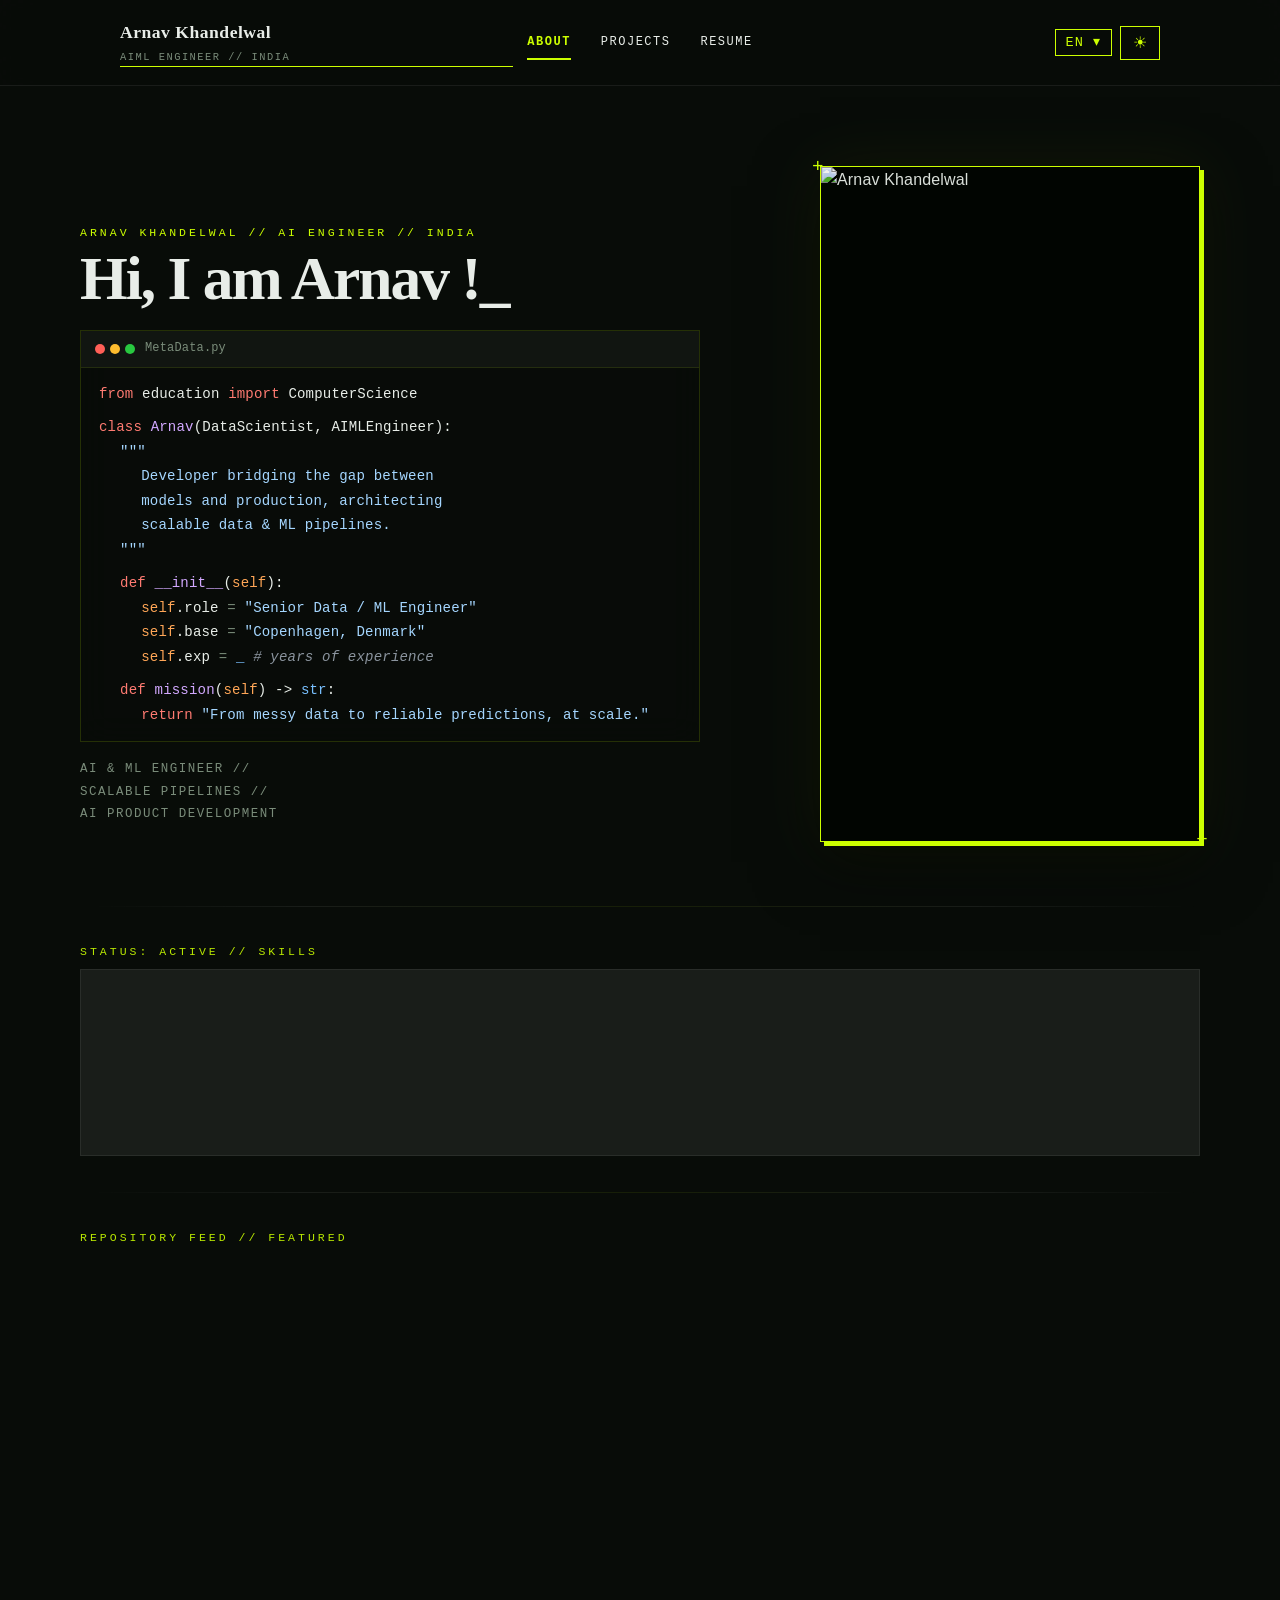
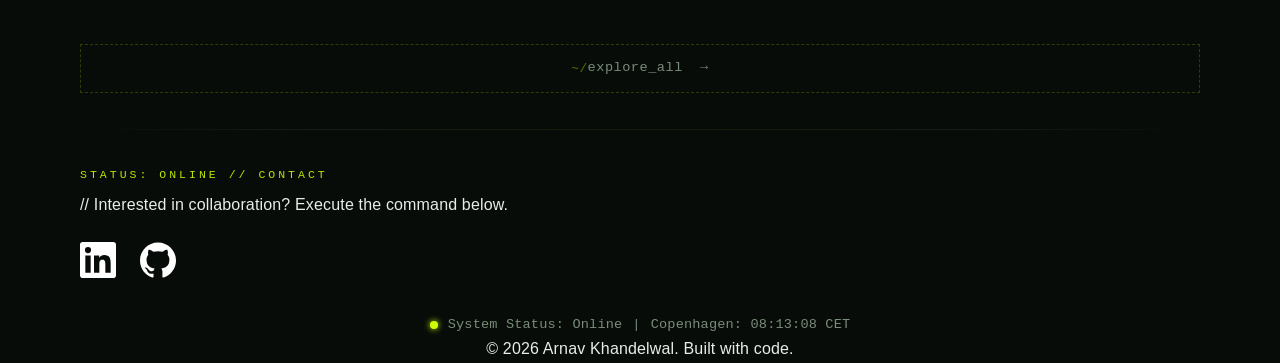
==== commit f53d9312: "Changes made." ====
--- a/index.html
+++ b/index.html
@@ -35,7 +35,7 @@
         <nav>
             <a href="index.html" class="nav-brand">
                 <span class="nav-brand-name">Arnav Khandelwal</span>
-                <span class="nav-brand-tagline">AIML Engineer · CS Undergrad</span>
+                <span class="nav-brand-tagline">AIML Engineer // India</span>
             </a>
             <div class="nav-links">
                 <a href="index.html" data-i18n="nav.about">About</a>
@@ -134,6 +134,9 @@
                         <span class="skill-chip chip-ml">PyTorch</span>
                         <span class="skill-chip chip-ml">HuggingFace</span>
                         <span class="skill-chip chip-ml">LangChain</span>
+                        <span class="skill-chip chip-ml">Scikit-learn</span>
+                        <span class="skill-chip chip-ml">OpenCV</span>
+                        <span class="skill-chip chip-ml">Keras</span>
                     </div>
                 </div>
             </div>
--- a/style.css
+++ b/style.css
@@ -936,12 +936,17 @@
 /* --- FOOTER STATUS BAR --- */
 .status-bar {
     display: flex;
+    justify-content: center;
     align-items: center;
     gap: 10px;
     font-family: var(--font-code);
     font-size: 0.85rem;
     color: var(--text-secondary);
     flex-wrap: wrap;
+}
+
+footer {
+    text-align: center;
 }
 
 .status-indicator {
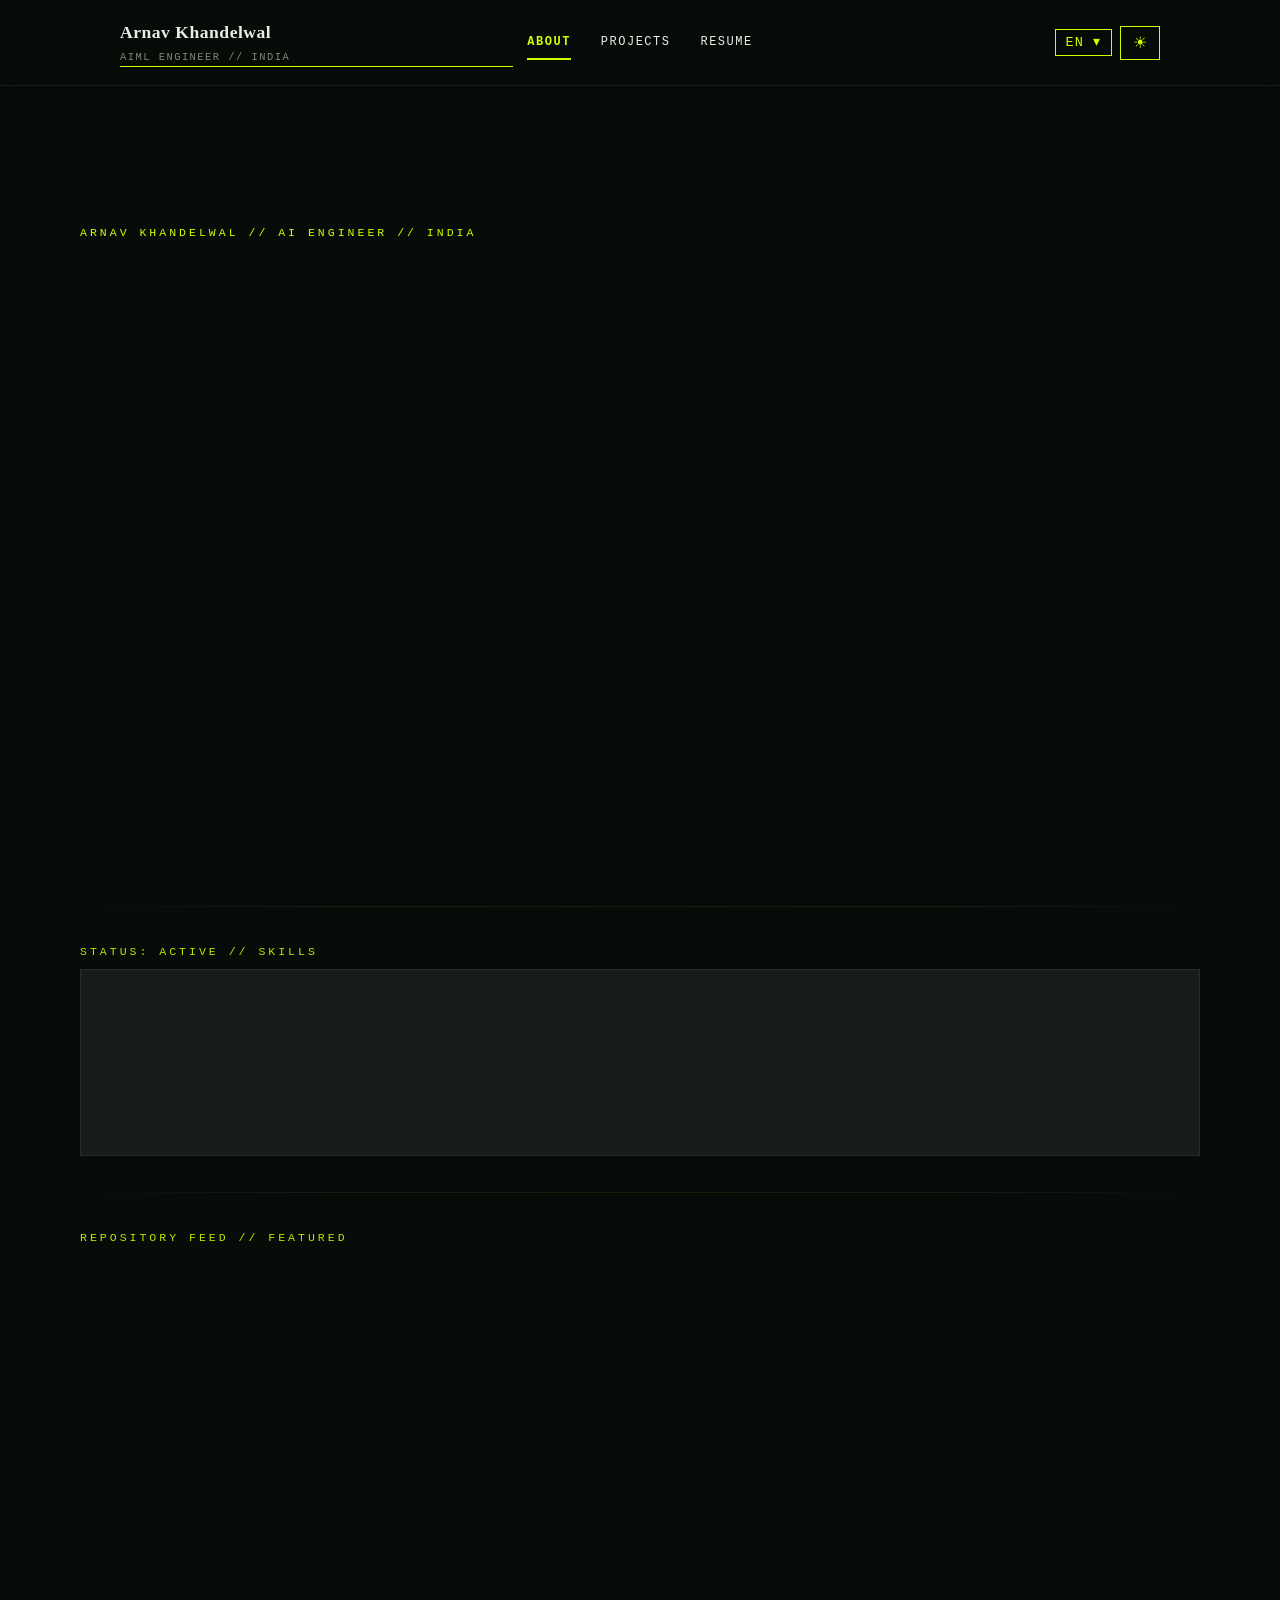
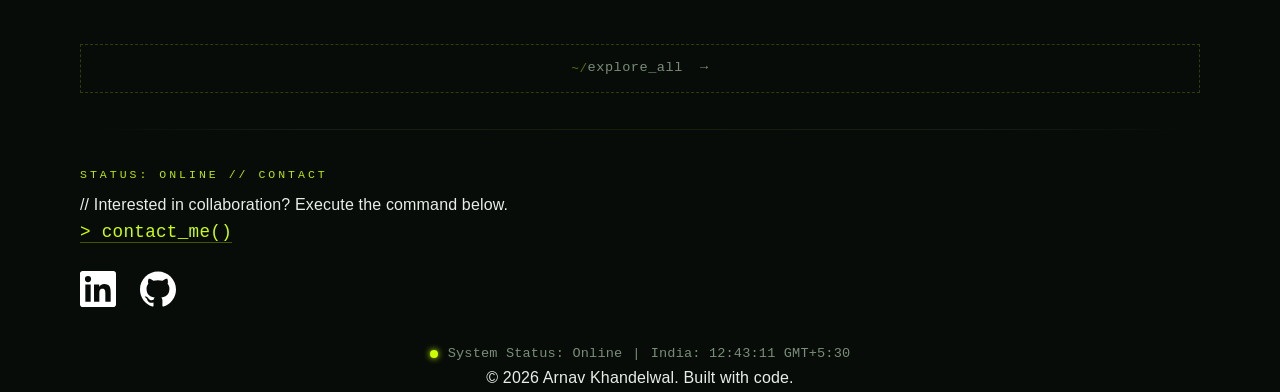
==== commit 7a2b152b: "Changes made." ====
--- a/index.html
+++ b/index.html
@@ -90,14 +90,9 @@
                     <div class="video-frame-wrapper">
                         <a href="cv.html" class="profile-link">
                             <div class="video-frame" id="hero-frame">
-                                <img src="_" alt="Arnav Khandelwal" class="profile-img active">
-                                <img src="_" alt="Arnav Khandelwal" class="profile-img">
-                                <img src="_" alt="Arnav Khandelwal" class="profile-img">
-                                <img src="_" alt="Arnav Khandelwal" class="profile-img">
-                                <img src="_" alt="Arnav Khandelwal" class="profile-img">
-                                <img src="_" alt="Arnav Khandelwal" class="profile-img">
-                                <img src="_" alt="Arnav Khandelwal" class="profile-img">
-                                <img src="_" alt="Arnav Khandelwal" class="profile-img">
+                                <img src="C:\Users\arnav\Desktop\Portfolio_website\content\img\download.jpg" alt="Arnav Khandelwal" class="profile-img active">
+                                <img src="C:\Users\arnav\Desktop\Portfolio_website\content\img\images (1).jpg" alt="Arnav Khandelwal" class="profile-img">
+                                <img src="C:\Users\arnav\Desktop\Portfolio_website\content\img\images.jpg" alt="Arnav Khandelwal" class="profile-img">
                                 <div class="profile-hover-overlay"><span>View_Profile()</span></div>
                             </div>
                         </a>
@@ -192,10 +187,10 @@
             <span class="section-label" data-i18n="contact.label">Status: Online // Contact</span>
             <div style="padding: 20px 0;">
                 <p style="margin-bottom: 20px; color: var(--text-secondary); font-family: var(--font-code); font-size: 0.9rem;" data-i18n="contact.prompt">
-                    // Interested in collaboration? Execute the command below.
+                    // Interested in collaboration? Send me an email.
                 </p>
-                <!-- <a href="mailto:contact@maximehaegeman.dev" style="font-size: 1.2rem; color: var(--accent-color); font-family: var(--font-code); border-bottom: none;">
-                    > mailto:contact@maximehaegeman.dev -->
+                <a href="mailto:KhandelwalArnav2005@gmail.com" style="font-size: 1.2rem; color: var(--accent-color); font-family: var(--font-code); border-bottom: none;">
+                    > contact_me()
                 </a>
                 <div class="social-links">
                     <a href="https://linkedin.com/in/arnav-khandelwal-3ba878289" target="_blank" class="social-icon" aria-label="LinkedIn">
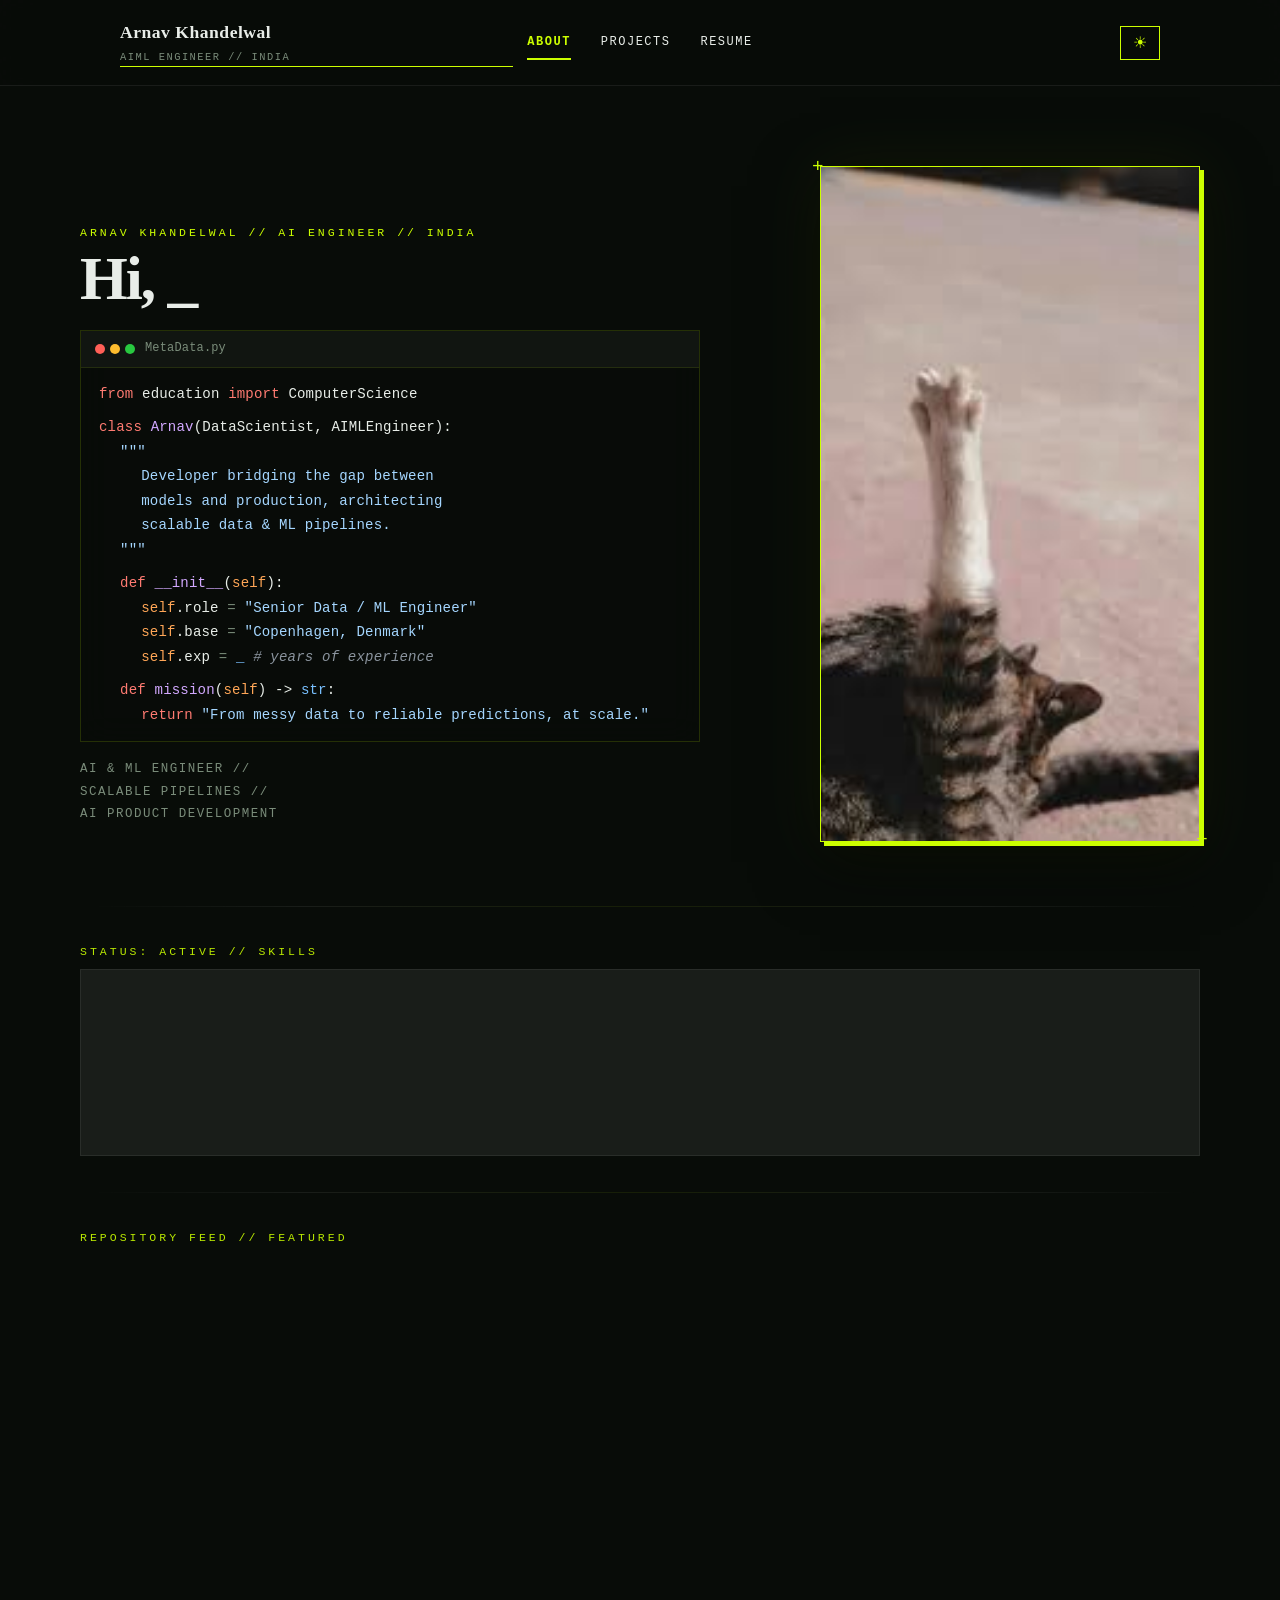
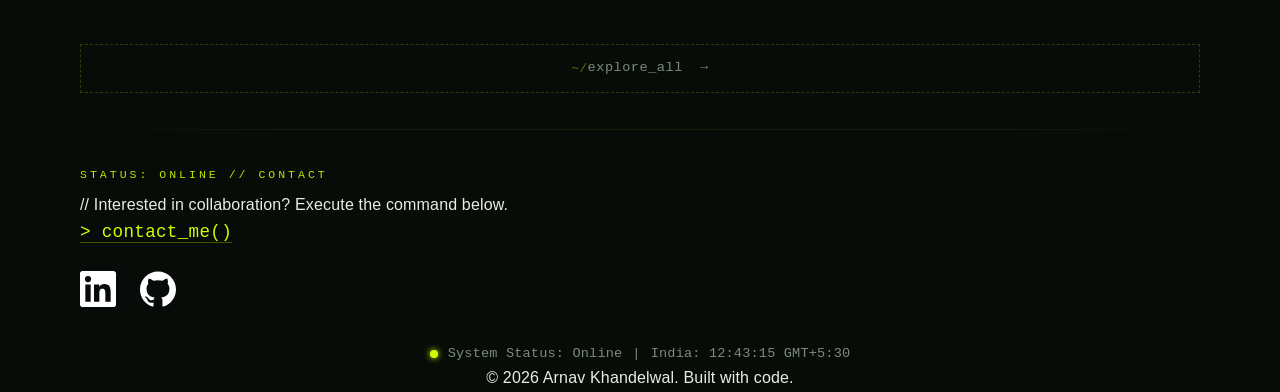
==== commit ccc26ffe: "Bug Fixes" ====
--- a/index.html
+++ b/index.html
@@ -90,9 +90,9 @@
                     <div class="video-frame-wrapper">
                         <a href="cv.html" class="profile-link">
                             <div class="video-frame" id="hero-frame">
-                                <img src="C:\Users\arnav\Desktop\Portfolio_website\content\img\download.jpg" alt="Arnav Khandelwal" class="profile-img active">
-                                <img src="C:\Users\arnav\Desktop\Portfolio_website\content\img\images (1).jpg" alt="Arnav Khandelwal" class="profile-img">
-                                <img src="C:\Users\arnav\Desktop\Portfolio_website\content\img\images.jpg" alt="Arnav Khandelwal" class="profile-img">
+                                <img src="content\img\download.jpg" alt="Arnav Khandelwal" class="profile-img active">
+                                <img src="content\img\images (1).jpg" alt="Arnav Khandelwal" class="profile-img">
+                                <img src="content\img\images.jpg" alt="Arnav Khandelwal" class="profile-img">
                                 <div class="profile-hover-overlay"><span>View_Profile()</span></div>
                             </div>
                         </a>
